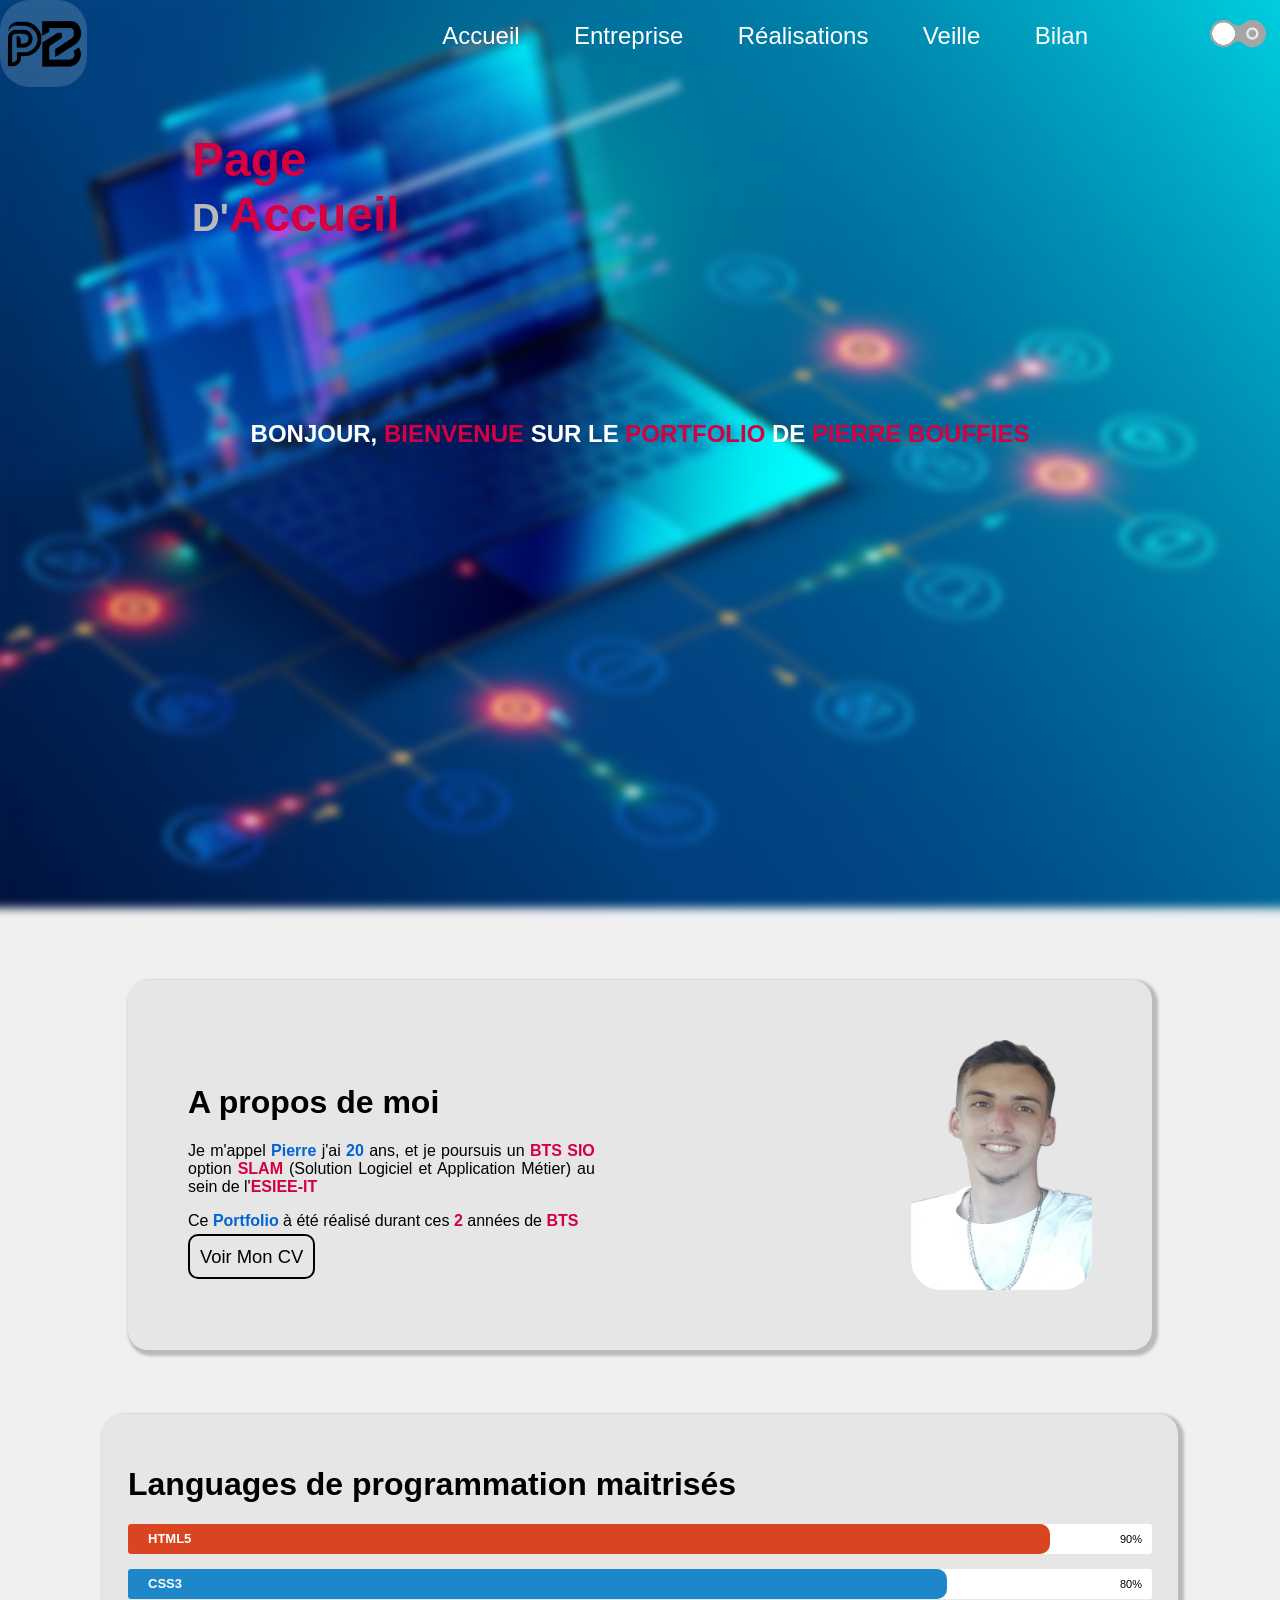
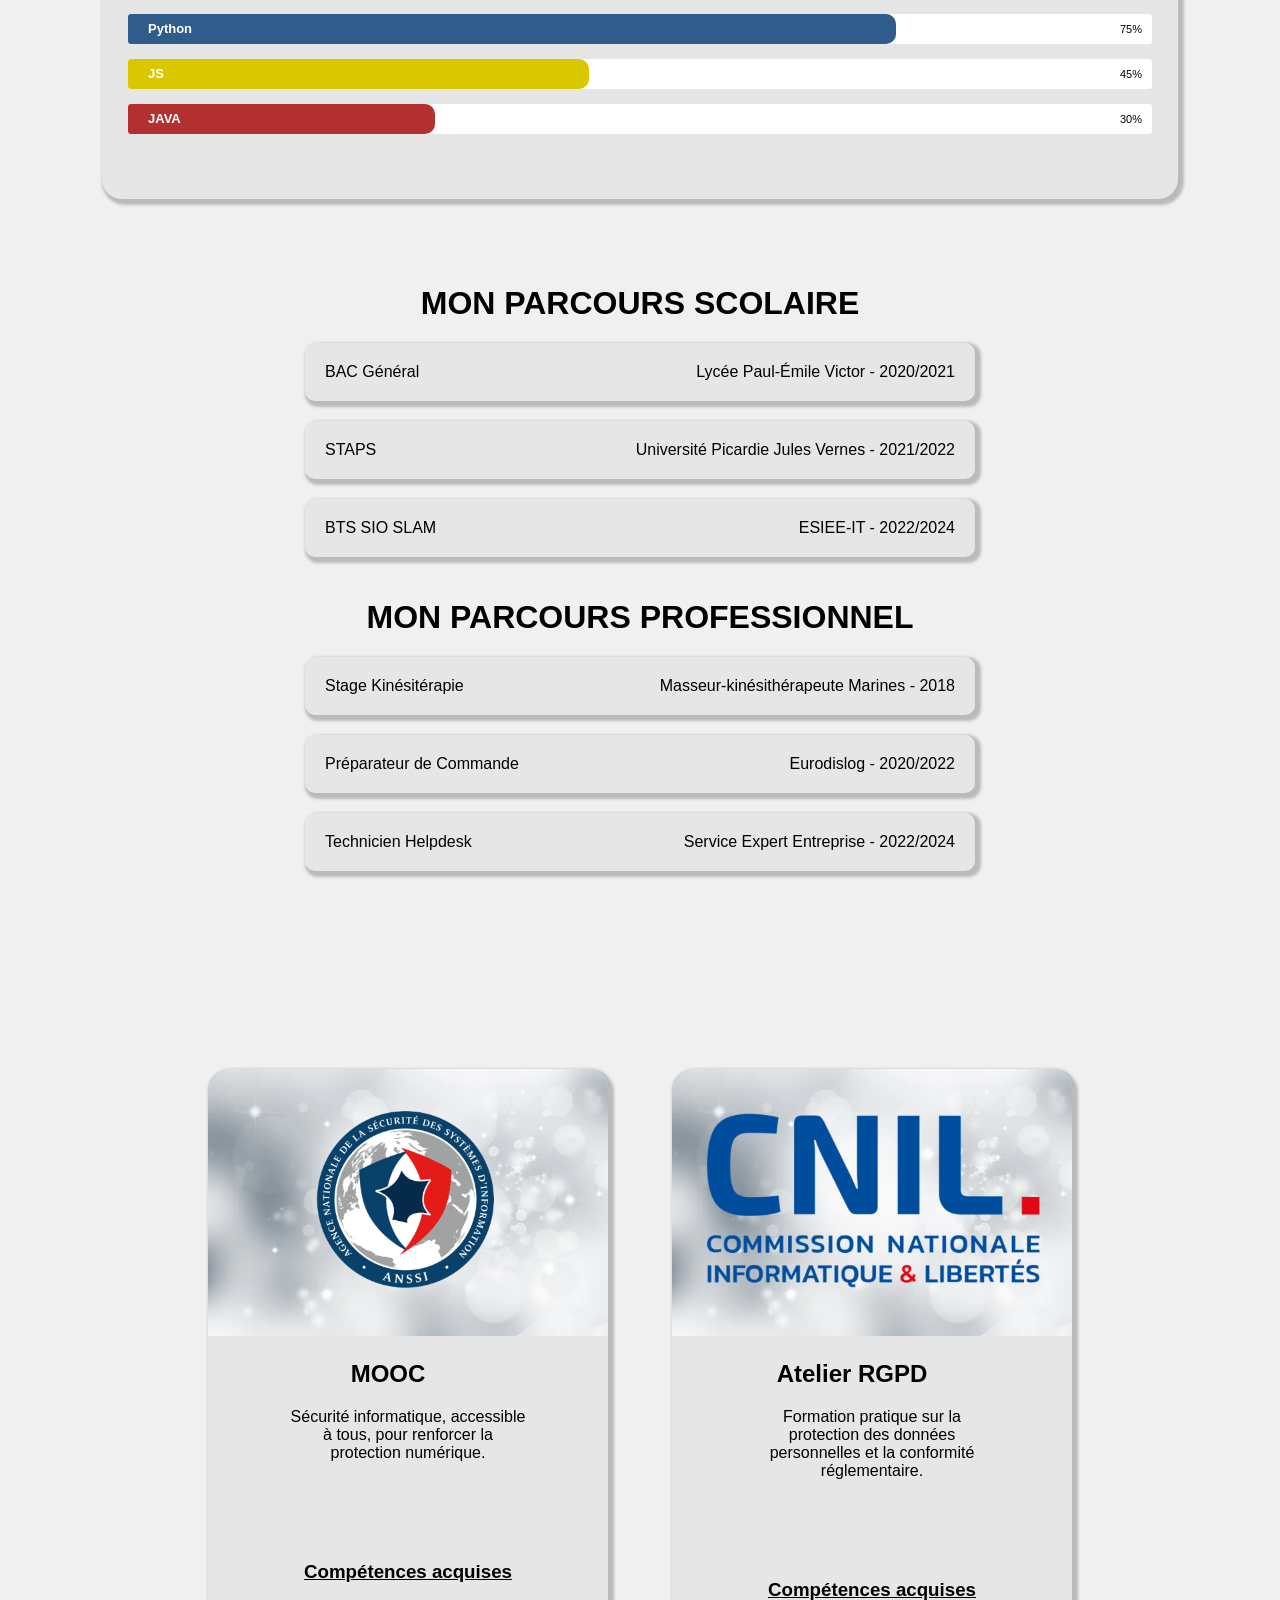
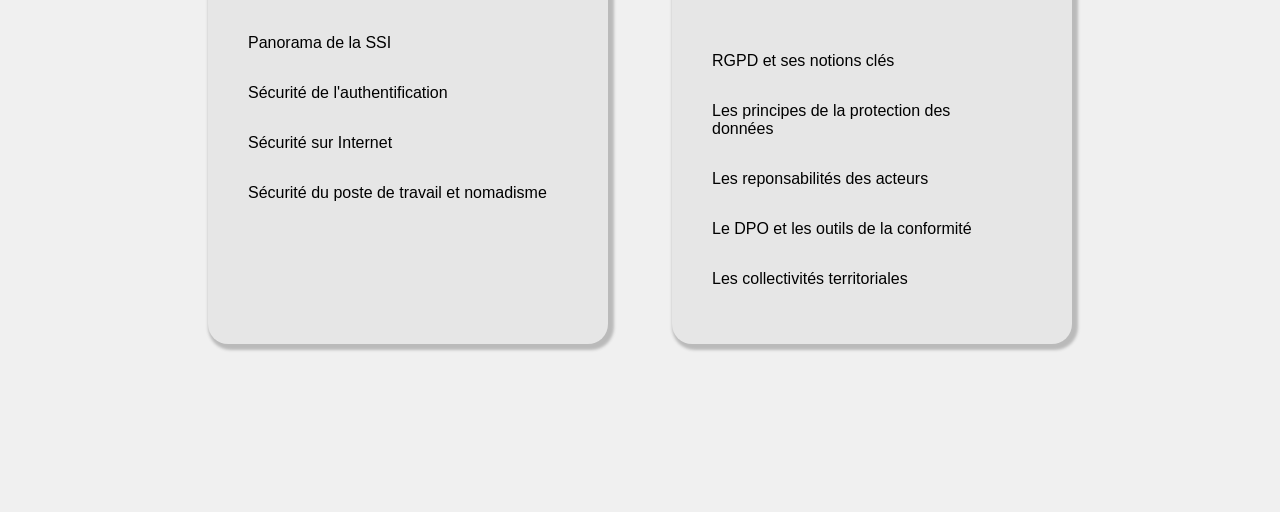
==== index.html @ 89075b23 "portfolio" ====
<!DOCTYPE html>
<html>

<head>
    <meta charset="UTF-8">
    <meta http-equiv="X-UA-Compatible" content="IE=edge">
    <meta name="viewport" content="width=device-width, initial-scale=1.0">
    <title>Accueil</title>
    <link rel="icon" type="image/png" href="IMG/logo/Logo_fondnoir.png">
    <script src="https://kit.fontawesome.com/acc6f5edeb.js" crossorigin="anonymous"></script>
    <link rel="stylesheet" href="CSS/index.css">
    <link rel="stylesheet" href="CSS/common.css">
</head>

<body class="background">

    <div class="projet_details_hide">
        <div class="fleche_retour_hide" onclick="retour()"><i class="fa-solid fa-arrow-left fa-2xl"></i></div>
        <h1 class="titre_projet_detail">Titre</h1>
        <p class="file"></p>
        <div class="detail_projet">
            <div class="informations">
                <h1 class="titre">Informations</h1>
                <ul class="liste"></ul>
            </div>
            <div class="competences">
                <h1 class="titre">Compétences acquises</h1>
                <ul class="liste"></ul>
            </div>
        </div>

        <div class="img_paragraphe_detail">
            <div class="titre-paragraphe">
                <h1 class="titre"></h1>
                <p class="paragraphe"></p>
            </div>
            <img class="image" src="">
        </div>
        <div class="img_paragraphe_detail">
            <img class="image2" src="">
            <div class="titre-paragraphe">
                <h1 class="titre2"></h1>
                <p class="paragraphe2"></p>
            </div>
        </div>
        <div class="img_paragraphe_detail">
            <div class="titre-paragraphe">
                <h1 class="titre3"></h1>
                <p class="paragraphe3"></p>
            </div>
            <img class="image3" src="">
        </div>
        <div class="img_paragraphe_detail">
            <img class="image4" src="">
            <div class="titre-paragraphe">
                <h1 class="titre4"></h1>
                <p class="paragraphe4"></p>
            </div>
        </div>
        <div class="img_paragraphe_detail">
            <div class="titre-paragraphe">
                <h1 class="titre5"></h1>
                <p class="paragraphe5"></p>
            </div>
            <img class="image5" src="">
        </div>
        <div class="img_paragraphe_detail">
            <img class="image6" src="">
            <div class="titre-paragraphe">
                <h1 class="titre6"></h1>
                <p class="paragraphe6"></p>
            </div>
        </div>
        <div class="img_paragraphe_detail">
            <div class="titre-paragraphe">
                <h1 class="titre7"></h1>
                <p class="paragraphe7"></p>
            </div>
            <img class="image7" src="">
        </div>
        <div class="img_paragraphe_detail">
            <img class="image8" src="">
            <div class="titre-paragraphe">
                <h1 class="titre8"></h1>
                <p class="paragraphe8"></p>
            </div>
        </div>
    </div>
    
<a class="toggle-container">
    <input class="toggle-input" type="checkbox" id="check" onclick="changeStatus()"></input>
    <svg class="toggle" viewBox="0 0 292 142" xmlns="http://www.w3.org/2000/svg">
        <path class="toggle-background"
            d="M71 142C31.7878 142 0 110.212 0 71C0 31.7878 31.7878 0 71 0C110.212 0 119 30 146 30C173 30 182 0 221 0C260 0 292 31.7878 292 71C292 110.212 260.212 142 221 142C181.788 142 173 112 146 112C119 112 110.212 142 71 142Z" />
        <rect class="toggle-icon on" x="64" y="39" width="12" height="64" rx="6" />
        <path class="toggle-icon off" fill-rule="evenodd"
            d="M221 91C232.046 91 241 82.0457 241 71C241 59.9543 232.046 51 221 51C209.954 51 201 59.9543 201 71C201 82.0457 209.954 91 221 91ZM221 103C238.673 103 253 88.6731 253 71C253 53.3269 238.673 39 221 39C203.327 39 189 53.3269 189 71C189 88.6731 203.327 103 221 103Z" />
        <g filter="url('#goo')">
            <rect class="toggle-circle-center" x="13" y="42" width="116" height="58" rx="29" fill="#fff" />
            <rect class="toggle-circle left" x="14" y="14" width="114" height="114" rx="58" fill="#fff" />
            <rect class="toggle-circle right" x="164" y="14" width="114" height="114" rx="58" fill="#fff" />
        </g>
        <filter id="goo">
            <feGaussianBlur in="SourceGraphic" result="blur" stdDeviation="10" />
            <feColorMatrix in="blur" mode="matrix" values="1 0 0 0 0  0 1 0 0 0  0 0 1 0 0  0 0 0 18 -7" result="goo" />
        </filter>
    </svg>
</a>
<a class="page">
    <h1 class="mot-page">Page <br><span class="mot_de">D'</span>Accueil</h1>
</a>


<div class="background-menu">
    <div class="titre">
        <div>
            <a href="index.html"><img id="picture" class="logo" src="IMG/logo/logo_sans-fond-noir.png">
        </div>
    </div>
    <div class="menu">
        <div class="menu-titre">
            <li class="lien"><a href="index.html"><i class="fa-solid fa-house" href="index.html"></i> Accueil</a>
            </li>
            <li class="lien-mobile"><a href="index.html"><i class="fa-solid fa-house" href="index.html"></i></a>
            </li>
        </div>
        <div class="menu-titre">
            <li class="lien"><a href="entreprise.html"><i class="fa-solid fa-building" href="entreprise.html"></i>
                    Entreprise</a></li>
            <li class="lien-mobile"><a href="entreprise.html"><i class="fa-solid fa-building" href="entreprise.html"></i></a>
            </li>

        </div>
        <div class="menu-titre">
            <li class="lien"><a href="realisation.html"><i class="fa-solid fa-pen-to-square"
                        href="realisation.html"></i> Réalisations</a></li>
            <li class="lien-mobile"><a href="realisation.html"><i class="fa-solid fa-pen-to-square"
                        href="realisation.html"></i></a></li>
        </div>
        <div class="menu-titre">
            <li class="lien"><a href="veille.html"><i class="fa-solid fa-lightbulb" href="veille.html"></i>
                    Veille</a></li>
            <li class="lien-mobile"><a href="veille.html"><i class="fa-solid fa-lightbulb" href="veille.html"></i></a>
            </li>
        </div>
        <div class="menu-titre">
            <li class="lien"><a href="bilan.html"><i class="fa-solid fa-chart-simple" href="bilan.html"></i>
                    Bilan</a></li>
            <li class="lien-mobile"><a href="bilan.html"><i class="fa-solid fa-chart-simple" href="bilan.html"></i></a>
            </li>
        </div>
    </div>
</div>

<div class="typing">
    <section>
        <h2 class="typing_effect"></h2>
    </section>
</div>

<img class="background-image" src="IMG/coding.jpg">

<div class="espace"></div>


    <div class="bloc">

        <div class="presentation_moi">
            <div class="text_presentation">
                <h1 class="titre">A propos de moi</h1>
                <p class="paragraphe">Je m'appel <span class="mot_speciaux">Pierre</span> j'ai <span
                        class="mot_speciaux">20</span> ans, et je poursuis un <span class="mot_important">BTS
                        SIO</span>
                    option <span class="mot_important">SLAM</span> (Solution Logiciel et Application Métier) au sein
                    de
                    l'<span class="mot_important">ESIEE-IT</span></p>
                <p class="paragraphe">Ce <span class="mot_speciaux">Portfolio</span> à été réalisé durant ces <span
                        class="mot_important">2</span> années de <span class="mot_important">BTS</span></p>
                <a class="cv" target="blink" href="IMG/index/CV_BOUFFIES_Pierre_BTS_SIO_SLAM.pdf"><i
                        class="fa-solid fa-eye"></i>Voir Mon CV</a>
            </div>
            <img class="photoID" src="IMG/index/photoID.png">
        </div>


        <!-- begin section -->
        <div class="container-skillbar">
            <h1 class="title-skillbar">Languages de programmation maitrisés</h1>

            <div class="skillbar clearfix ">
                <div class="skillbar-title-90" id="skillbar-title" style="background: #ff5125;"><span>HTML5 <i
                            class="fa-brands fa-html5 fa-xl" style="color: #000000;"></i></i></span></div>
                <div class="skillbar-bar" style="background: #ff5125;"></div>
                <div class="skill-bar-percent">90%</div>
            </div> <!-- End Skill Bar -->

            <div class="skillbar clearfix ">
                <div class="skillbar-title-80" id="skillbar-title" style="background: #229fec;"><span>CSS3 <i
                            class="fa-brands fa-css3-alt fa-xl" style="color: rgb(0, 0, 0);"></i></span></div>
                <div class="skillbar-bar" style="background: #229fec;"></div>
                <div class="skill-bar-percent">80%</div>
            </div> <!-- End Skill Bar -->

            <div class="skillbar clearfix ">
                <div class="skillbar-title-75" id="skillbar-title" style="background: #386ca3;"><span>Python <i
                            class="fa-brands fa-python fa-xl" style="color: #000000;"></i></span></div>
                <div class="skillbar-bar" style="background: #386ca3;"></div>
                <div class="skill-bar-percent">75%</div>
            </div> <!-- End Skill Bar -->

            <div class="skillbar clearfix ">
                <div class="skillbar-title-45" id="skillbar-title" style="background: #ffea00;"><span>JS <i
                            class="fa-brands fa-js fa-xl" style="color: #000000;"></i></li></span></div>
                <div class="skillbar-bar" style="background: #ffea00;"></div>
                <div class="skill-bar-percent">45%</div>
            </div> <!-- End Skill Bar -->

            <div class="skillbar clearfix ">
                <div class="skillbar-title-30" id="skillbar-title" style="background: #d23838;"><span>JAVA <i
                            class="fa-brands fa-java fa-xl" style="color: #000000;"></i></li></span></div>
                <div class="skillbar-bar" style="background: #d23838;"></div>
                <div class="skill-bar-percent">30%</div>
            </div> <!-- End Skill Bar -->
        </div>
        <!-- end section -->

    </div><!-- fin div bloc -->



    <div class="bloc-parcours">
        <div class="scolaire-pro">
            <h1 class="titre">MON PARCOURS SCOLAIRE</h1>
            <div class="parcours">
                <div class="parcour">
                    <div class="nature">
                        BAC Général
                    </div>
                    <div class="annee">Lycée Paul-Émile Victor - 2020/2021</div>
                </div>
                <div class="parcour">
                    <div class="nature">
                        STAPS
                    </div>
                    <div class="annee">Université Picardie Jules Vernes - 2021/2022</div>
                </div>
                <div class="parcour">
                    <div class="nature">
                        BTS SIO SLAM
                    </div>
                    <div class="annee">ESIEE-IT - 2022/2024</div>
                </div>
            </div>
        </div>
        <div class="scolaire-pro">
            <h1 class="titre">MON PARCOURS PROFESSIONNEL</h1>
            <div class="parcours">
                <div class="parcour">
                    <div class="nature">
                        Stage Kinésitérapie
                    </div>
                    <div class="annee">Masseur-kinésithérapeute Marines - 2018</div>
                </div>
                <div class="parcour">
                    <div class="nature">
                        Préparateur de Commande
                    </div>
                    <div class="annee">Eurodislog - 2020/2022</div>
                </div>
                <div class="parcour">
                    <div class="nature">
                        Technicien Helpdesk
                    </div>
                    <div class="annee">Service Expert Entreprise - 2022/2024</div>
                </div>
            </div>
        </div>
    </div>

    <div class="bloc-certification">
        <div class="certification">
            <img class="image" src="IMG/index/ANSSI_MOOC.png">
            <h2 class="titre">MOOC<a class="lien_certification" target="blink"
                    href="IMG/index/Attestations/MOOC/MOOC_ANSSI.pdf"><i
                        class="fa-solid fa-arrow-up-right-from-square"></i></a></h2>
            <p class="paragraphe">
                Sécurité informatique, accessible à tous, pour renforcer la protection numérique.
            </p>
            <h3>
                Compétences acquises
            </h3>
            <ul>
                <li><i class="fa-solid fa-square-check"></i> Panorama de la SSI</li>
                <li><i class="fa-solid fa-square-check"></i> Sécurité de l'authentification</li>
                <li><i class="fa-solid fa-square-check"></i> Sécurité sur Internet</li>
                <li><i class="fa-solid fa-square-check"></i> Sécurité du poste de travail et nomadisme</li>




            </ul>
        </div>
        <div class="certification">
            <img class="image" src="IMG/index/CNIL_MOOC.png">
            <h2 class="titre">Atelier RGPD<a class="lien_certification" target="blink"
                    href="IMG/index/Attestations/MOOC/MOOC_module_1-5.pdf"><i
                        class="fa-solid fa-arrow-up-right-from-square"></i></a></h2>
            <p class="paragraphe">
                Formation pratique sur la protection des données personnelles et la conformité réglementaire.
            </p>
            <h3>
                Compétences acquises
            </h3>
            <ul>
                <li><i class="fa-solid fa-square-check"></i> RGPD et ses notions clés</li>
                <li><i class="fa-solid fa-square-check"></i> Les principes de la protection des données</li>
                <li><i class="fa-solid fa-square-check"></i> Les reponsabilités des acteurs</li>
                <li><i class="fa-solid fa-square-check"></i> Le DPO et les outils de la conformité</li>
                <li><i class="fa-solid fa-square-check"></i> Les collectivités territoriales</li>
            </ul>
        </div>
    </div>








    <footer class="icon">
        <div class="social-links">
            <div class="gitlab">
                <i><a class="fa-brands fa-gitlab fa-xl" href="https://gitlab.com/Pierre-BOUFFIES"
                        target="_blank"></a></i>
            </div>

            <div class="linkedin">
                <i><a class="fa-brands fa-linkedin fa-xl" href="https://www.linkedin.com/in/pierre-bouffies-83b024235/"
                        target="_blank"></a></i>
            </div>

            <div class="github">
                <i><a class="fa-brands fa-github fa-xl" href="https://github.com/Pierre095" target="_blank"></a></i>
            </div>
        </div>
    </footer>
    <!-- <h4>Copyright ® 2023 Bouffies - <a href="mentionslegales.html">Tous droits réservés.</a></h4> -->

</body>

<script src="./JS/common.js"></script>
<script src="./JS/index.js"></script>

</html>
---- CSS/index.css ----
html {
    Font-family: Century Gothic, CenturyGothic, AppleGothic, sans-serif;
}


.bloc {
    position: relative;
    display: flex;
    align-items: center;
    justify-content: center;
    flex-direction: column;
    bottom: -100%;
}

.presentation_moi {
    background-color: rgb(230, 230, 230);
    text-align: justify;
    z-index: 1;
    margin-right: 10%;
    margin-left: 10%;
    box-shadow: 3px 3px 3px 3px rgb(186, 186, 186);
    border-radius: 20px;
    padding: 60px;
    display: flex;
    justify-content: center;
    align-items: center;
    gap: 5%;
}

.presentation_moi .text_presentation .paragraphe {
    width: 60%;
    text-align: justify;
}

.presentation_moi .text_presentation .cv {
    cursor: pointer;
    color: rgb(0, 0, 0);
    position: relative;
    text-decoration: none;
    font-size: 115%;
    transition: all 0.5s ease;
    padding: 10px;
    border: solid 2px;
    border-radius: 10px;

}

.presentation_moi .text_presentation .cv:before {
    content: '';
    background-color: rgb(0, 0, 0);
    top: 50%;
    left: 50%;
    width: 0%;
    z-index: -1;
    opacity: 0;
    transition: all 0.3s;
    transform: translate(-50%, -50%);
    border-radius: 10px;
}

.presentation_moi .text_presentation .cv:hover:before {
    position: absolute;
    width: 100%;
    height: 100%;
    opacity: 1;
}

.presentation_moi .text_presentation .cv:hover {
    color: rgb(255, 255, 255);
    border: none;
}

.presentation_moi .text_presentation .cv:active {
    color: rgb(114, 114, 114);
    border: none;
}

.photoID {
    border-radius: 30px;
    width: 20%;
}






.container-skillbar {
    background-color: rgb(230, 230, 230);
    box-shadow: 3px 3px 3px 3px rgb(186, 186, 186);
    border-radius: 20px;
    padding: 50px;
    margin: 5%;
    width: 80%;
    padding-top: 30px;
    padding-right: 2%;
    padding-left: 2%;
    height: auto;
    overflow: none;
}

.skillbar {
    position: relative;
    display: block;
    margin-bottom: 15px;
    width: 100%;
    background: #ffffff;
    height: 30px;
    border-radius: 10px;
    -moz-border-radius: 3px;
    -webkit-border-radius: 3px;
}

.skillbar-bar {
    height: 30px;
    width: 0;
    /* Ajustez cette valeur en fonction du pourcentage */
    border-radius: 10px;
    -moz-border-radius: 3px;
    -webkit-border-radius: 3px;
    transition: width 1s ease-in-out;
    /* Ajoutez une transition pour une animation fluide */
}

.skillbar-title-90 {
    width: 90%;
    height: 100%;
    position: absolute;
    top: 0;
    left: 0;
    font-weight: bold;
    font-size: 13px;
    color: #fff;
    border-radius: 10px;
    overflow: hidden;
    -webkit-border-top-left-radius: 3px;
    -webkit-border-bottom-left-radius: 4px;
    -moz-border-radius-topleft: 3px;
    -moz-border-radius-bottomleft: 3px;
    border-top-left-radius: 3px;
    border-bottom-left-radius: 3px;
}

.skillbar-title-80 {
    width: 80%;
    height: 100%;
    position: absolute;
    top: 0;
    left: 0;
    font-weight: bold;
    font-size: 13px;
    color: #fff;
    border-radius: 10px;
    overflow: hidden;
    -webkit-border-top-left-radius: 3px;
    -webkit-border-bottom-left-radius: 4px;
    -moz-border-radius-topleft: 3px;
    -moz-border-radius-bottomleft: 3px;
    border-top-left-radius: 3px;
    border-bottom-left-radius: 3px;
}

.skillbar-title-75 {
    width: 75%;
    position: absolute;
    top: 0;
    left: 0;
    font-weight: bold;
    font-size: 13px;
    color: #fff;
    border-radius: 10px;
    overflow: hidden;
    -webkit-border-top-left-radius: 3px;
    -webkit-border-bottom-left-radius: 4px;
    -moz-border-radius-topleft: 3px;
    -moz-border-radius-bottomleft: 3px;
    border-top-left-radius: 3px;
    border-bottom-left-radius: 3px;
}

.skillbar-title-45 {
    width: 45%;
    position: absolute;
    top: 0;
    left: 0;
    font-weight: bold;
    font-size: 13px;
    color: #fff;
    border-radius: 10px;
    overflow: hidden;
    -webkit-border-top-left-radius: 3px;
    -webkit-border-bottom-left-radius: 4px;
    -moz-border-radius-topleft: 3px;
    -moz-border-radius-bottomleft: 3px;
    border-top-left-radius: 3px;
    border-bottom-left-radius: 3px;
}

.skillbar-title-30 {
    width: 30%;
    position: absolute;
    top: 0;
    left: 0;
    font-weight: bold;
    font-size: 13px;
    color: #fff;
    border-radius: 10px;
    overflow: hidden;
    -webkit-border-top-left-radius: 3px;
    -webkit-border-bottom-left-radius: 4px;
    -moz-border-radius-topleft: 3px;
    -moz-border-radius-bottomleft: 3px;
    border-top-left-radius: 3px;
    border-bottom-left-radius: 3px;
}


#skillbar-title span {
    display: block;
    background: rgba(0, 0, 0, 0.15);
    padding: 0 20px;
    height: 30px;
    line-height: 30px;
    -webkit-border-top-left-radius: 3px;
    -webkit-border-bottom-left-radius: 3px;
    -moz-border-radius-topleft: 3px;
    -moz-border-radius-bottomleft: 3px;
    border-top-left-radius: 3px;
    border-bottom-left-radius: 3px;
}

.skillbar-bar {
    height: 30px;
    width: 0;
    border-radius: 10px;
    -moz-border-radius: 3px;
    -webkit-border-radius: 3px;
    transition: width 1s ease-in-out;
    /* Ajoutez une transition pour une animation fluide */
}

.skill-bar-percent {
    position: absolute;
    right: 10px;
    top: 0;
    font-size: 11px;
    height: 30px;
    line-height: 30px;
}


.bloc-parcours {
    display: flex;
    flex-wrap : wrap;
    justify-content: space-around;
}

.scolaire-pro {
    display: flex;
    flex-direction: column;
    align-items: center;
}

.parcours {
    display: flex;
    flex-direction: column;
    align-items: center;
    gap: 5%;
    width : 700px;
}

/* @media screen and (max-width: 1640px) {
    .parcours {
        width : 450px;
    }
} */

.parcour {
    cursor: pointer;
    display: flex;
    justify-content: space-between;
    background-color: rgb(230, 230, 230);
    box-shadow: 3px 3px 3px 3px rgb(186, 186, 186);
    padding: 20px;
    border-radius: 10px;
    width: 90%;
    margin-bottom: 20px;
    transition: all 0.25s ease;
}

.parcour:hover {
    width: 95%;
}


.fleche_retour_show {
    background: rgb(230, 230, 230);
    position: fixed;
    box-shadow: 3px 3px 3px 3px rgb(206, 206, 206);
    border-radius: 10px;
    width: 25px;
    cursor: pointer;
    padding: 20px;
    z-index: 10;
}



.projet_details_show {
    position: fixed;
    background: rgb(230, 230, 230);
    bottom: 0%;
    margin: 10%;
    margin-left: 10%;
    margin-bottom: 2%;
    border-radius: 10px;
    box-shadow: 3px 3px 3px 3px rgb(206, 206, 206);
    display: wrap;
    flex-wrap: wrap;
    padding: 30px;
    height: 75%;
    overflow: auto;
    z-index: 10;
    border: solid 50px rgb(230, 230, 230)
}


.projet_details_hide {
    display: none;
}

.fleche_retour_hide {
    display: none;
}




.bloc-certification {
    margin-top: 10%;
    display: flex;
    gap: 5%;
    flex-wrap: wrap;
    justify-content: center;
}


.certification {
    margin-top: 50px;
    background-color: rgb(230, 230, 230);
    z-index: 1;
    box-shadow: 3px 3px 3px 3px rgb(186, 186, 186);
    border-radius: 20px;
    width: 400px;
    gap: 5%;
    overflow: hidden;
}

.bloc-certification .certification .image {
    width: 100%;
}

.bloc-certification .certification .titre {
    position: relative;
    display: flex;
    justify-content: center;
    align-items: center;
    gap: 5%;
}

.bloc-certification .certification .titre .lien_certification {
    cursor: pointer;
    color: rgb(0, 0, 0);
    position: relative;
    text-decoration: none;
    font-size: 90%;
    transition: all 0.5s ease;
    padding: 10px;
    border: none;
    border-radius: 10px;

}

.bloc-certification .certification .titre .lien_certification:before {
    content: '';
    background-color: rgb(0, 0, 0);
    top: 50%;
    left: 50%;
    width: 0%;
    z-index: -1;
    opacity: 0;
    transition: all 0.2s;
    transform: translate(-50%, -50%);
    border-radius: 10px;
}

.bloc-certification .certification .titre .lien_certification:hover:before {
    position: absolute;
    width: 100%;
    height: 100%;
    opacity: 1;
}

.bloc-certification .certification .titre .lien_certification:hover {
    color: rgb(255, 255, 255);
    border: none;
}

.bloc-certification .certification .titre .lien_certification:active {
    color: rgb(114, 114, 114);
    border: none;
}

.bloc-certification .certification .paragraphe {
    padding: 0% 20% 20% 20%;
    text-align: center;
}

.bloc-certification .certification h3 {
    display: flex;
    justify-content: center;
    text-decoration: underline;
}

.bloc-certification .certification ul {
    padding: 0% 10% 10% 10%;
}


.bloc-certification .certification li {
    text-align: left;
    list-style: none;
    padding: 10% 5% 0% 0%;
}
---- CSS/common.css ----
html {
    Font-family: Century Gothic, CenturyGothic, AppleGothic, sans-serif;
    overflow-x: hidden;
}


.background {
    background-color: rgb(240, 240, 240);
    margin: 0;
    width: 100%;
    background-repeat: no-repeat;
    background-position: center;
    background-attachment: fixed;

}

.espace {
    background-color: #0a0a0a3a;
    margin-top: 25%;
}

@media screen and (max-width: 1700px) {
    .espace {
        background-color: #0a0a0a3a;
        margin-top: 30%;
    }
}

@media screen and (max-width: 1545px) {
    .espace {
        background-color: #0a0a0a3a;
        margin-top: 33%;
    }
} 

@media screen and (max-width: 1430px) {
    .espace {
        background-color: #0a0a0a3a;
        margin-top: 38%;
    }
} 

@media screen and (max-width: 1330px) {
    .espace {
        background-color: #0a0a0a3a;
        margin-top: 40%;
    }
} 

@media screen and (max-width: 1230px) {
    .espace {
        background-color: #0a0a0a3a;
        margin-top: 43%;
    }
}

@media screen and (max-width: 1150px) {
    .espace {
        background-color: #0a0a0a3a;
        margin-top: 45%;
    }
}

@media screen and (max-width: 1080px) {
    .espace {
        background-color: #0a0a0a3a;
        margin-top: 48%;
    }
}

@media screen and (max-width: 1010px) {
    .espace {
        background-color: #0a0a0a3a;
        margin-top: 50%;
    }
}

@media screen and (max-width: 960px) {
    .espace {
        background-color: #0a0a0a3a;
        margin-top: 53%;
    }
}

@media screen and (max-width: 920px) {
    .espace {
        background-color: #0a0a0a3a;
        margin-top: 55%;
    }
}

@media screen and (max-width: 870px) {
    .espace {
        background-color: #0a0a0a3a;
        margin-top: 58%;
    }
}



.logo {
    background-color: rgba(240, 240, 240, 0.164);
    border-radius: 30px;
    ;
    position: fixed;
    width: 6%;
    top: 0px;
    padding: 5px;
}





.background-menu {
    position: fixed;
    top: 0;
    left: 0;
    width: 100%;

    height: 120px;
    z-index: 1;
    transition: all 0.5 ease-in-out;
}

.background-menu.scroll {
    background-color: rgb(240, 240, 240);
    box-shadow: 0px 3px 3px rgb(186, 186, 186);
    z-index: 5;
}


.menu {
    position: fixed;
    width: 85%;
    height: 50px;
    background-color: transparent;
    display: flex;
    justify-content: end;
    align-items: flex-end;
    gap: 5%;
    list-style: none;
    transition: all 0.25s ease-in-out;
}

.menu.scroll {
    height: 70px;
    gap: 10%;
}

.background-image {
    position: absolute;
    filter: blur(5px);
    top: -10px;
    left: -10px;
    /* margin-bottom: 10%; */
    width: 102%;
    height: 102%;
    z-index: -1;
    object-fit: cover;

}



@media screen and (min-width: 765px) {
    .menu .menu-titre .lien-mobile {
        display: none;
    }
}

.menu .menu-titre .lien a {
    display: block;
    color: rgb(255, 255, 255);
    position: relative;
    text-decoration: none;
    font-size: x-large;
    transition: all 0.25s ease;
}

.menu.scroll .menu-titre .lien a {
    color: rgb(0, 0, 0);
}

.menu .menu-titre .lien a:hover:before {
    position: absolute;
    width: 150%;
    height: 150%;
    opacity: 1;
}

.menu .menu-titre .lien a:hover {
    color: rgb(214, 0, 64);
    padding: 3px 0px 3px 0px;
}

.menu .menu-titre .lien a:active {
    color: rgb(114, 114, 114);
}






.prenom_nom {
    position: absolute;
    color: rgb(30, 30, 30);
    margin-top: 2%;
    margin-left: 10%;
}


.page {
    position: absolute;
    top: 100px;
    left: 15%;
    z-index: 1;
}

.mot-page span {
    font-size: 80%;
    color: rgb(185, 185, 185);
}

.mot-page {
    font-size: 300%;
    color: rgb(214, 0, 64);
}

.mot_important {
    font-weight: bold;
    color: rgb(214, 0, 64);
}

.mot_speciaux {
    font-weight: bold;
    color: rgb(0, 100, 214);
}

.mot_page_typing {
    color: rgb(214, 0, 64);
}

.text_gras {
    font-weight: bold;
}



.typing {
    position: relative;
    display: flex;
    justify-content: center;
    align-items: center;
    margin-top: 400px;
    color: white;
    z-index: 1;
}


.typing_effect {
    animation-name: writting;
    animation-delay: 0.5s, 0s;
    animation-duration: 2.5s, 0.5s;
    animation-fill-mode: forwards;
    animation-iteration-count: 1, infinite;
    animation-timing-function: steps(100);
    overflow: hidden;
    white-space: nowrap;
    color: white;
}



@keyframes writting {
    0% {
        width: 0%
    }

    100% {
        width: 100%
    }
}


.icon {
    margin-top: 10%;
}

.social-links {
    display: flex;
    justify-content: center;
    bottom: 10px;
}

.icon .social-links a {
    height: 40px;
    width: 40px;
    background-color: rgb(230, 230, 230);
    margin: 0 20px 10px 0;
    text-align: center;
    line-height: 40px;
    border-radius: 50%;
    transition: all 0.5s ease;
}

.icon .social-links .gitlab a {
    color: #ff5100;
}

.icon .social-links .linkedin a {
    color: #0051ff;
}

.icon .social-links .github a {
    color: #ff9100;
}

.icon .social-links a:hover {
    color: white;
    background-color: rgb(40, 40, 40);
    padding: 5% 5%;
}

a {
    text-decoration: none;
}


@function em($pixels) {
    @if not (unit($pixels)=='px') {
        @error 'Value #{$pixels} must have `px` unit.';
    }

    @return $pixels / 16px * 1em;
}

.toggle-container {
    width: 70px;
    right: 0;
    top: 20px;
    --inactive-color: #a5a5a5;
    position: fixed;
    z-index: 10;
    aspect-ratio: 292 / 142;
    height: em(30px);
    background-color: transparent;
    transition: all 0.1s ease-in-out;

    &:nth-child(1) {
        --active-color: #0a0a0a;
    }

}

.toggle-container:hover {
    width: 75px;
}

.toggle-input {
    appearance: none;
    margin: 0;
    position: absolute;
    z-index: 1;
    top: 0;
    left: 0;
    width: 100%;
    height: 100%;
    cursor: pointer;
}

.toggle {
    width: 80%;
    height: 80%;
    overflow: visible;
}

.toggle-background {
    fill: var(--inactive-color);
    transition: fill .4s;

    .toggle-input:checked+.toggle & {
        fill: var(--active-color);
    }
}

.toggle-circle-center {
    transform-origin: center;
    transition: transform .6s;

    .toggle-input:checked+.toggle & {
        transform: translateX(150px);
    }
}

.toggle-circle {
    transform-origin: center;
    backface-visibility: hidden;
    transition: transform .45s;

    &.left {
        transform: scale(1);

        .toggle-input:checked+.toggle & {
            transform: scale(0);
        }
    }

    &.right {
        transform: scale(0);

        .toggle-input:checked+.toggle & {
            transform: scale(1);
        }
    }
}

.toggle-icon {
    transition: fill .4s;

    &.on {
        fill: var(--inactive-color);

        .toggle-input:checked+.toggle & {
            fill: #fff;
        }
    }

    &.off {
        fill: #eaeaec;

        .toggle-input:checked+.toggle & {
            fill: var(--active-color);
        }
    }
}


@media screen and (max-width: 765px) {

    html {
        Font-family: Century Gothic, CenturyGothic, AppleGothic, sans-serif;
        overflow-x: hidden;
    }

    .background {
        background-color: rgb(240, 240, 240);
        margin: 0;
        width: 100%;
        background-repeat: no-repeat;
        background-position: center;
        background-attachment: fixed;

    }

    .logo {
        display: none;
    }

    .lien {
        display: none;
    }

    .background-menu {
        position: fixed;
        top: 0;
        left: 0;
        width: 100%;
        height: 90px;
        z-index: 1;
        transition: all 0.5 ease-in-out;
    }
    
    .background-menu.scroll {
        background-color: rgb(240, 240, 240);
        box-shadow: 0px 3px 3px rgb(186, 186, 186);
        z-index: 5;
    }

    .menu {
        position: fixed;
        width: 85%;
        height: 70px;
        background-color: transparent;
        display: flex;
        justify-content: center;
        align-items: center;
        gap: 10%;
        list-style: none;
        transition: all 0.25s ease-in-out;
    }

    .menu.scroll {
        height: 70px;
        gap: 10%;
    }

    .menu .menu-titre .lien-mobile a {
        display: block;
        color: rgb(255, 255, 255);
        position: relative;
        text-decoration: none;
        font-size: x-large;
        transition: all 0.25s ease;
    }

    .menu.scroll .menu-titre .lien-mobile a {
        color: rgb(0, 0, 0);
    }

    .menu .menu-titre .lien-mobile a:hover:before {
        position: absolute;
        width: 150%;
        height: 150%;
        opacity: 1;
    }

    .menu .menu-titre .lien-mobile a:hover {
        color: rgb(214, 0, 64);
        padding: 3px 0px 3px 0px;
    }

    .menu .menu-titre .lien-mobile a:active {
        color: rgb(114, 114, 114);
    }


    .background-image {
        position: absolute;
        filter: blur(5px);
        top: -10px;
        left: -10px;
        width: 105%;
        height: 105%;
        z-index: -1;
        object-fit: cover;
        overflow-x: hidden;
        scrollbar-width: 100%;

    }

}
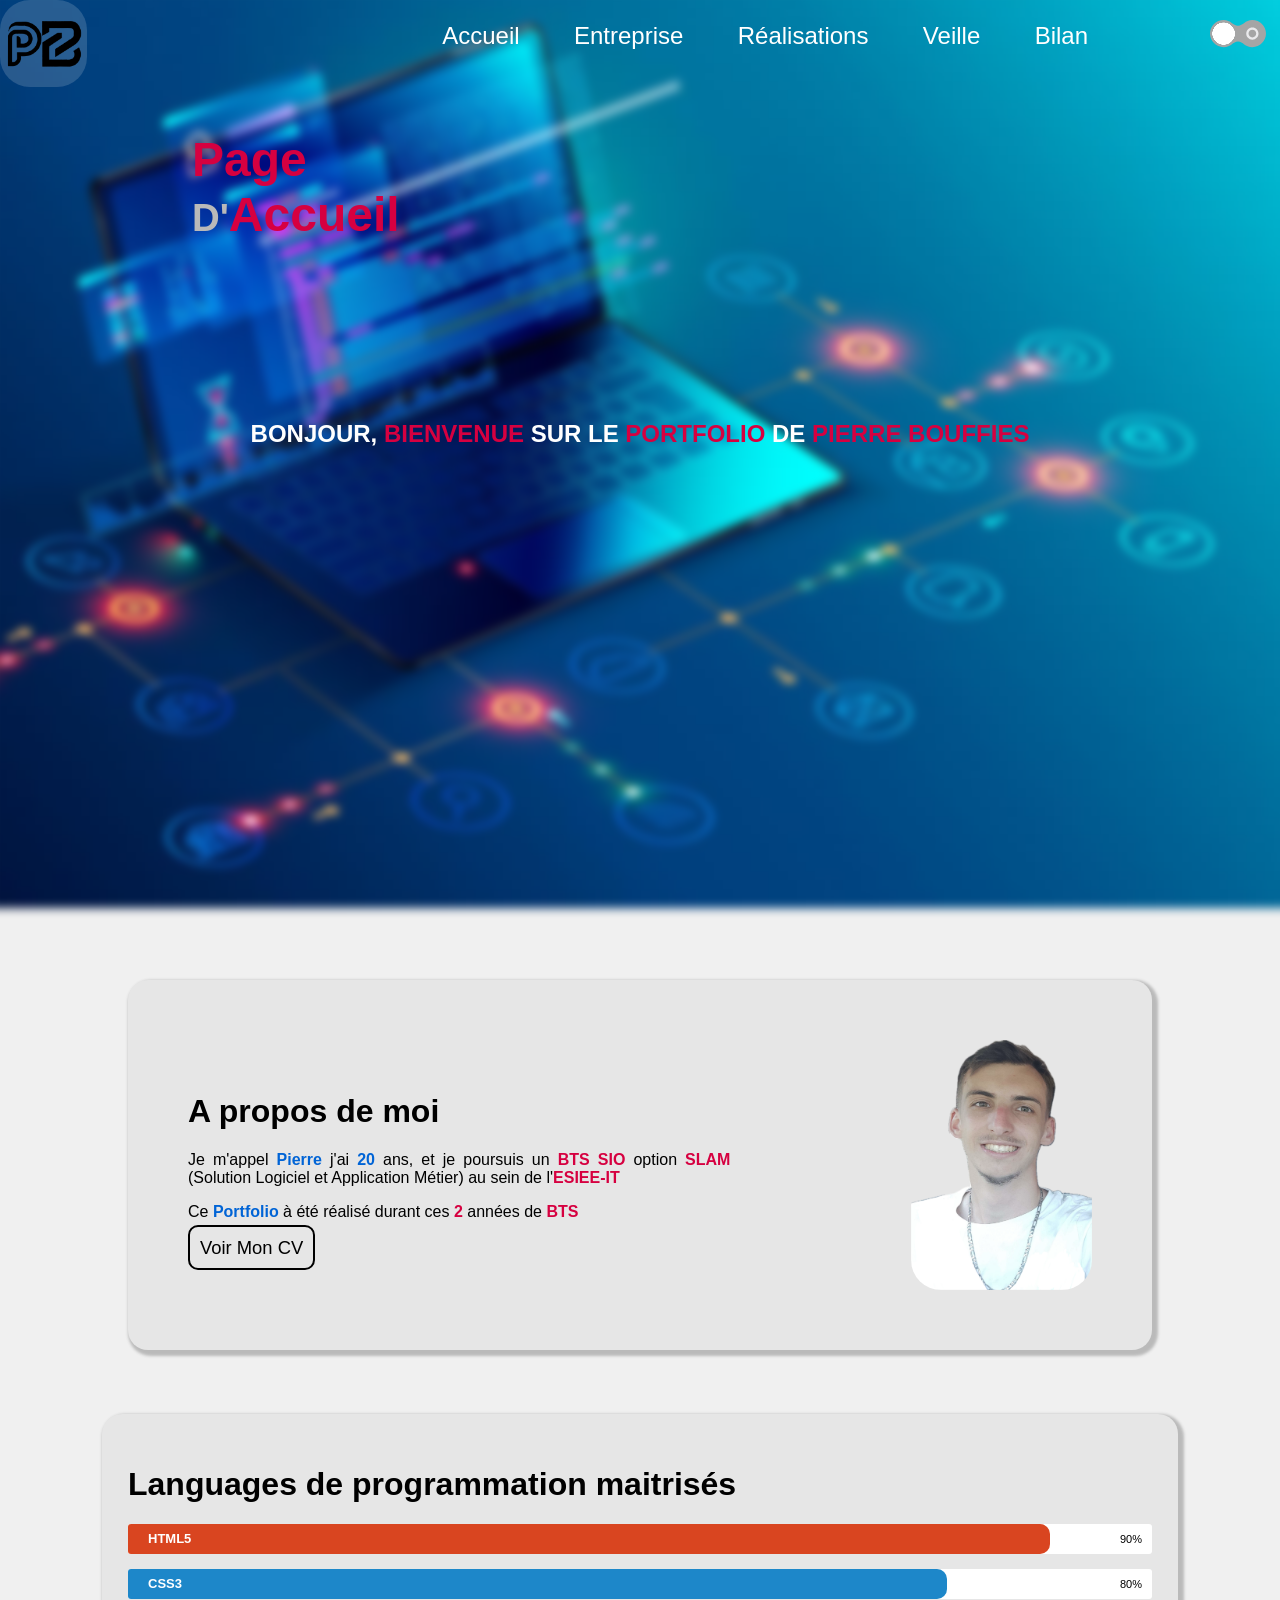
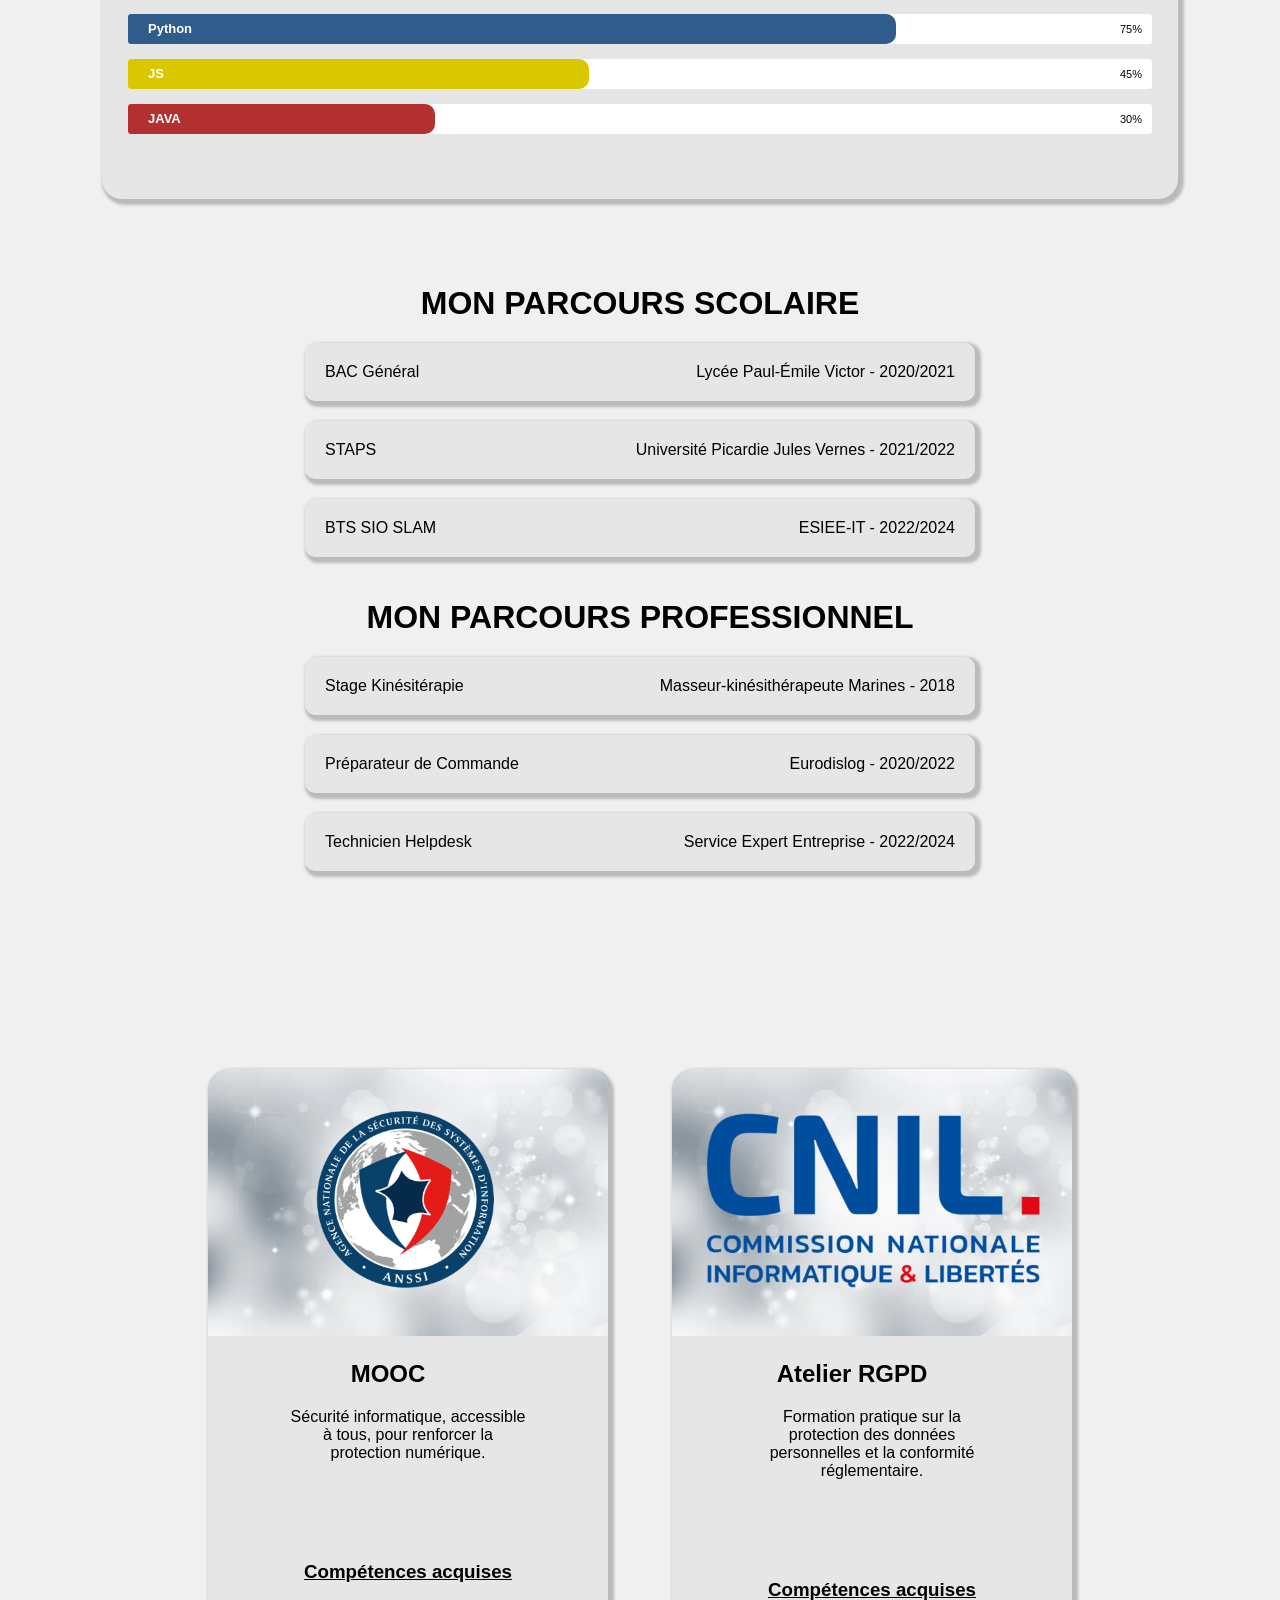
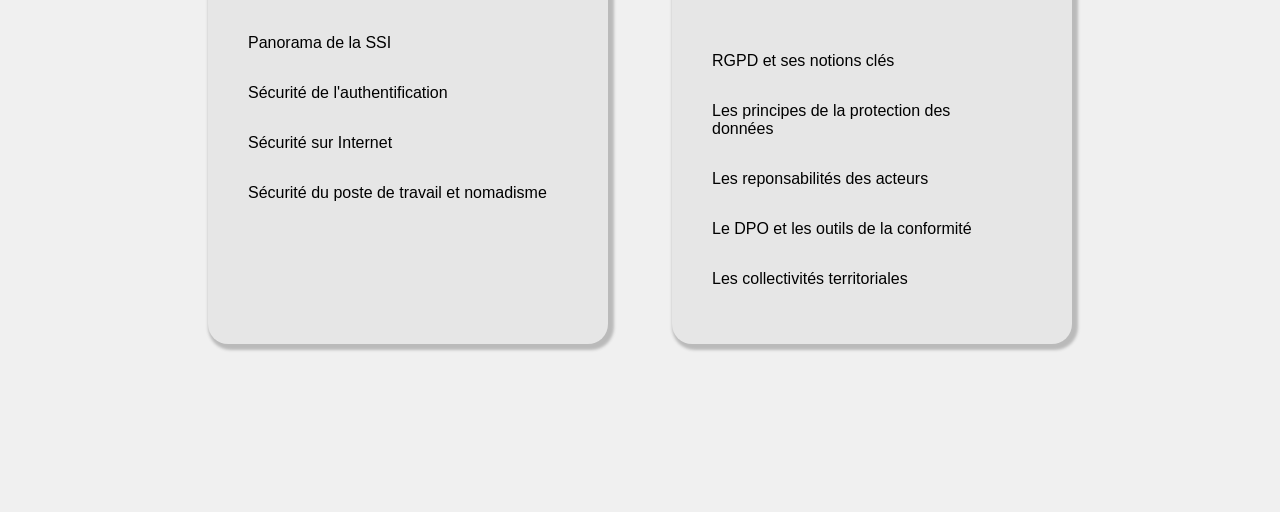
==== commit 8ff8b260: "ajout réalisation pro" ====
--- a/index.html
+++ b/index.html
@@ -176,7 +176,7 @@
                     l'<span class="mot_important">ESIEE-IT</span></p>
                 <p class="paragraphe">Ce <span class="mot_speciaux">Portfolio</span> à été réalisé durant ces <span
                         class="mot_important">2</span> années de <span class="mot_important">BTS</span></p>
-                <a class="cv" target="blink" href="IMG/index/CV_BOUFFIES_Pierre_BTS_SIO_SLAM.pdf"><i
+                <a class="cv" target="blink" href="IMG/realisation/nozama/cahier_des_charges.md"><i
                         class="fa-solid fa-eye"></i>Voir Mon CV</a>
             </div>
             <img class="photoID" src="IMG/index/photoID.png">
--- a/CSS/index.css
+++ b/CSS/index.css
@@ -9,7 +9,6 @@
     align-items: center;
     justify-content: center;
     flex-direction: column;
-    bottom: -100%;
 }
 
 .presentation_moi {
@@ -28,7 +27,7 @@
 }
 
 .presentation_moi .text_presentation .paragraphe {
-    width: 60%;
+    width: 80%;
     text-align: justify;
 }
 
@@ -261,6 +260,10 @@
     align-items: center;
 }
 
+.scolaire-pro .titre{
+    text-align: center;
+}
+
 .parcours {
     display: flex;
     flex-direction: column;
@@ -268,12 +271,6 @@
     gap: 5%;
     width : 700px;
 }
-
-/* @media screen and (max-width: 1640px) {
-    .parcours {
-        width : 450px;
-    }
-} */
 
 .parcour {
     cursor: pointer;
@@ -431,4 +428,61 @@
     text-align: left;
     list-style: none;
     padding: 10% 5% 0% 0%;
+}
+
+
+@media screen and (max-width: 765px) {
+
+
+    .photoID {
+        border-radius: 30px;
+        width: 100%;
+    }
+
+
+    .presentation_moi {
+        display: flex;
+        flex-wrap: wrap;
+        align-items: center;
+        flex-direction: column-reverse;
+        gap: 5%;
+    }
+
+    .presentation_moi .text_presentation{
+        display : flex;
+        justify-content: center;
+        align-items: center;
+        flex-direction: column;
+    }
+
+    .presentation_moi .text_presentation .titre{
+        text-align: center;
+    }
+
+    .presentation_moi .text_presentation .paragraphe{
+        width : 100%;
+    }
+    
+    .presentation_moi .text_presentation .cv {
+        cursor: pointer;
+        color: rgb(0, 0, 0);
+        position: relative;
+        text-decoration: none;
+        font-size: 115%;
+        transition: all 0.5s ease;
+        padding: 10px;
+        border: solid 2px;
+        border-radius: 10px;
+    
+    }
+
+
+
+    .parcours {
+        width : 300px;
+    }
+
+    .certification {
+        width: 300px;
+    }
 }
--- a/CSS/common.css
+++ b/CSS/common.css
@@ -1,5 +1,6 @@
 html {
     Font-family: Century Gothic, CenturyGothic, AppleGothic, sans-serif;
+    width : 100%;
     overflow-x: hidden;
 }
 
@@ -441,7 +442,6 @@
 
     html {
         Font-family: Century Gothic, CenturyGothic, AppleGothic, sans-serif;
-        overflow-x: hidden;
     }
 
     .background {
@@ -451,6 +451,7 @@
         background-repeat: no-repeat;
         background-position: center;
         background-attachment: fixed;
+        overflow-x :hidden;
 
     }
 
@@ -540,4 +541,152 @@
 
     }
 
+
+    .projet_details_show {
+        position: fixed;
+        background: rgb(230, 230, 230);
+        border-radius: 10px;
+        box-shadow: 3px 3px 3px 3px rgb(206, 206, 206);
+        display: wrap;
+        flex-wrap: wrap;
+        padding: 0px;
+        height: 75%;
+        overflow:auto;
+        z-index: 10;
+        border : solid 50px rgb(230, 230, 230)
+    }
+
+    .detail_projet{
+        display : flex;
+        justify-content: space-around;
+    }
+    
+    .liste{
+        list-style: none;
+    }
+    
+    
+    
+    .titre_projet_detail{
+        display: flex;
+        justify-content: center;
+    }
+    .img_paragraphe_detail{
+        display: flex;
+        justify-content: center;
+        flex-wrap: wrap;
+        align-items: center;
+        gap : 2%;
+    }
+    
+    
+    
+    
+    .img_paragraphe_detail .paragraphe{
+        text-align: justify;
+    }
+    .img_paragraphe_detail .image{
+        position: relative;
+        margin: 5%;
+        border-radius: 20px;
+        width:35%;
+    }
+    
+    
+    
+    
+    
+    .img_paragraphe_detail .paragraphe2{
+        text-align: justify;
+    }
+    .img_paragraphe_detail .image2{
+        position: relative;
+        margin: 5%;
+        border-radius: 20px;
+        width:60%;
+    }
+    
+    
+    
+    
+    
+    .img_paragraphe_detail .paragraphe3{
+        text-align: justify;
+    }
+    .img_paragraphe_detail .image3{
+        position: relative;
+        margin: 5%;
+        border-radius: 20px;
+        width:60%;
+    }
+    
+    
+    
+    
+    
+    .img_paragraphe_detail .paragraphe4{
+        text-align: justify;
+    }
+    .img_paragraphe_detail .image4{
+        position: relative;
+        margin: 5%;
+        border-radius: 20px;
+        width:60%;  
+    }
+    
+    
+    
+    
+    
+    .img_paragraphe_detail .paragraphe5{
+        text-align: justify;
+    }
+    .img_paragraphe_detail .image5{
+        position: relative;
+        margin: 5%;
+        border-radius: 20px;
+        width:60%;  
+    }
+    
+    
+    
+    
+    
+    .img_paragraphe_detail .paragraphe6{
+        text-align: justify;
+    }
+    .img_paragraphe_detail .image6{
+        position: relative;
+        margin: 5%;
+        border-radius: 20px;
+        width:60%;  
+    }
+    
+    
+    
+    
+    
+    .img_paragraphe_detail .paragraphe7{
+        text-align: justify;
+    }
+    .img_paragraphe_detail .image7{
+        position: relative;
+        margin: 5%;
+        border-radius: 20px; 
+        width:60%;
+    }
+    
+    
+    
+    
+    .img_paragraphe_detail .paragraphe8{
+        text-align: justify;
+    }
+    .img_paragraphe_detail .image8{
+        position: relative;
+        margin: 5%;
+        border-radius: 20px;
+        width:60%;
+    }
+
 }
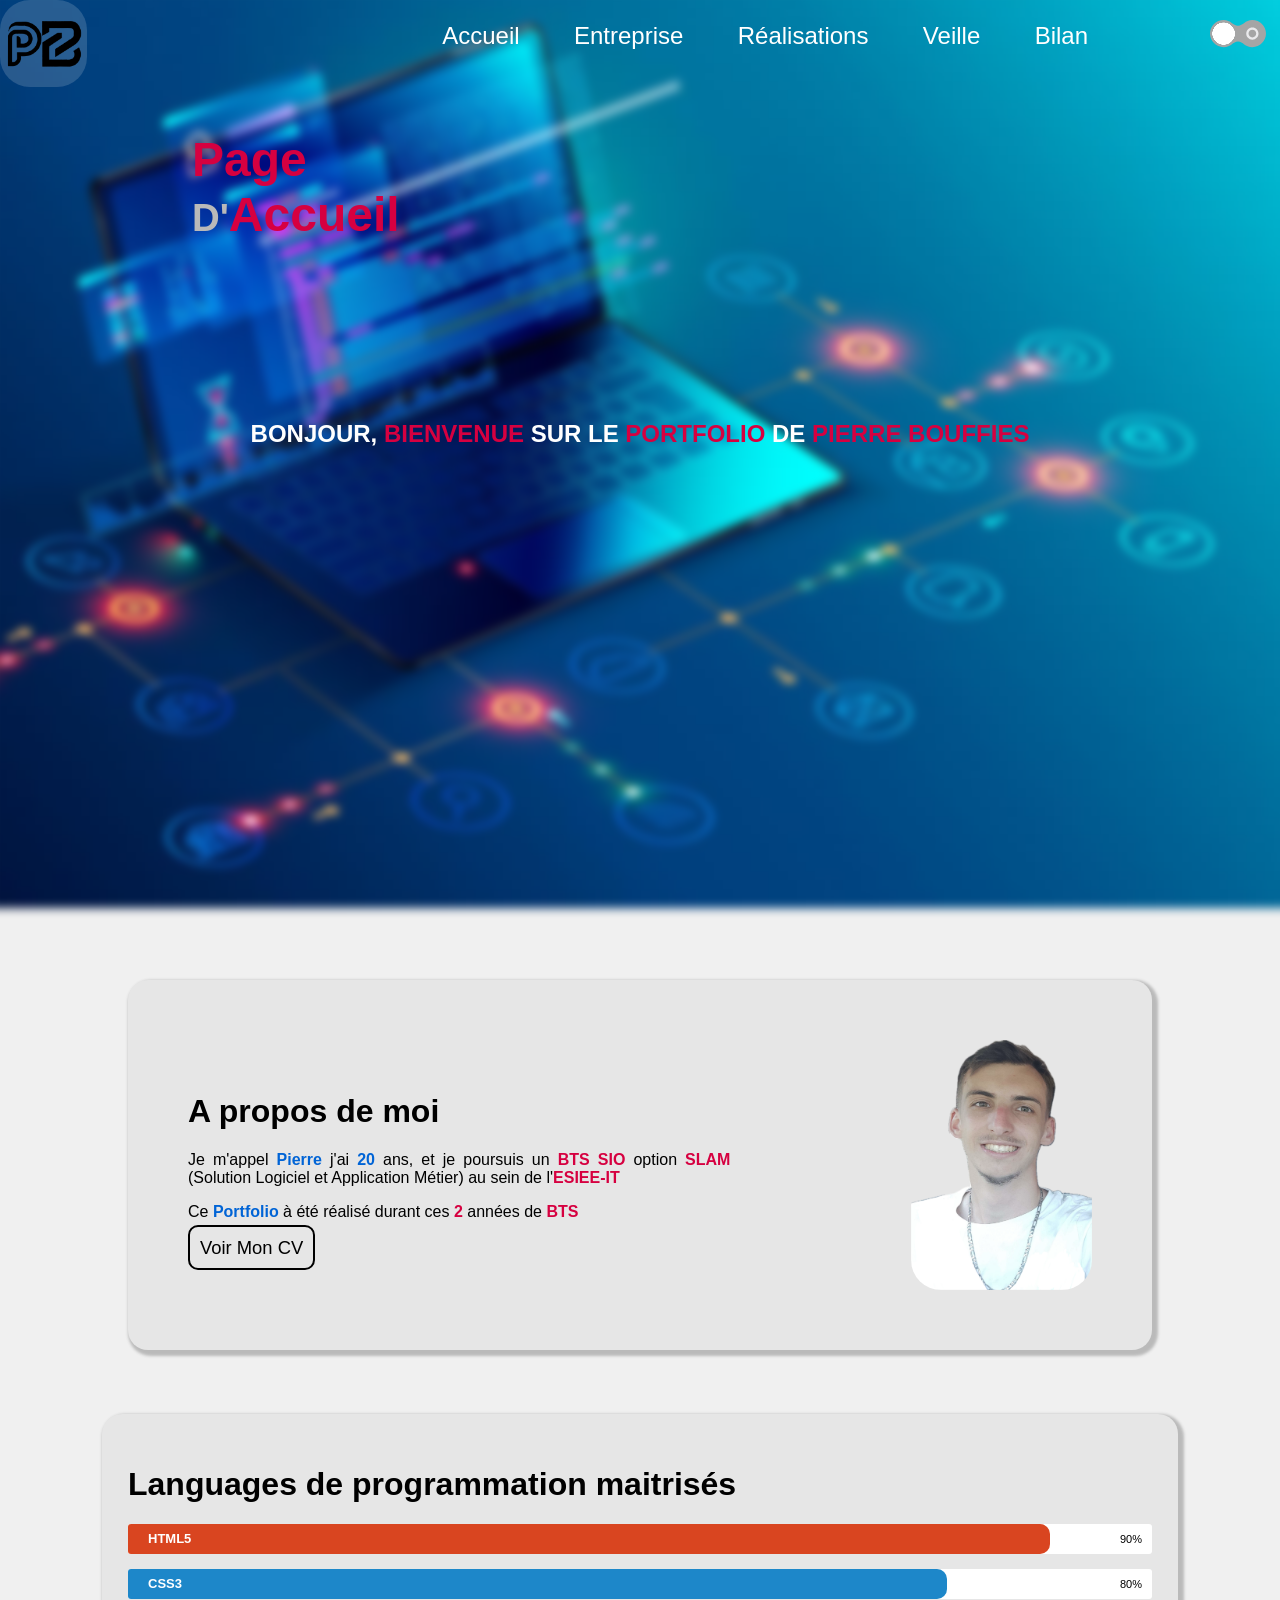
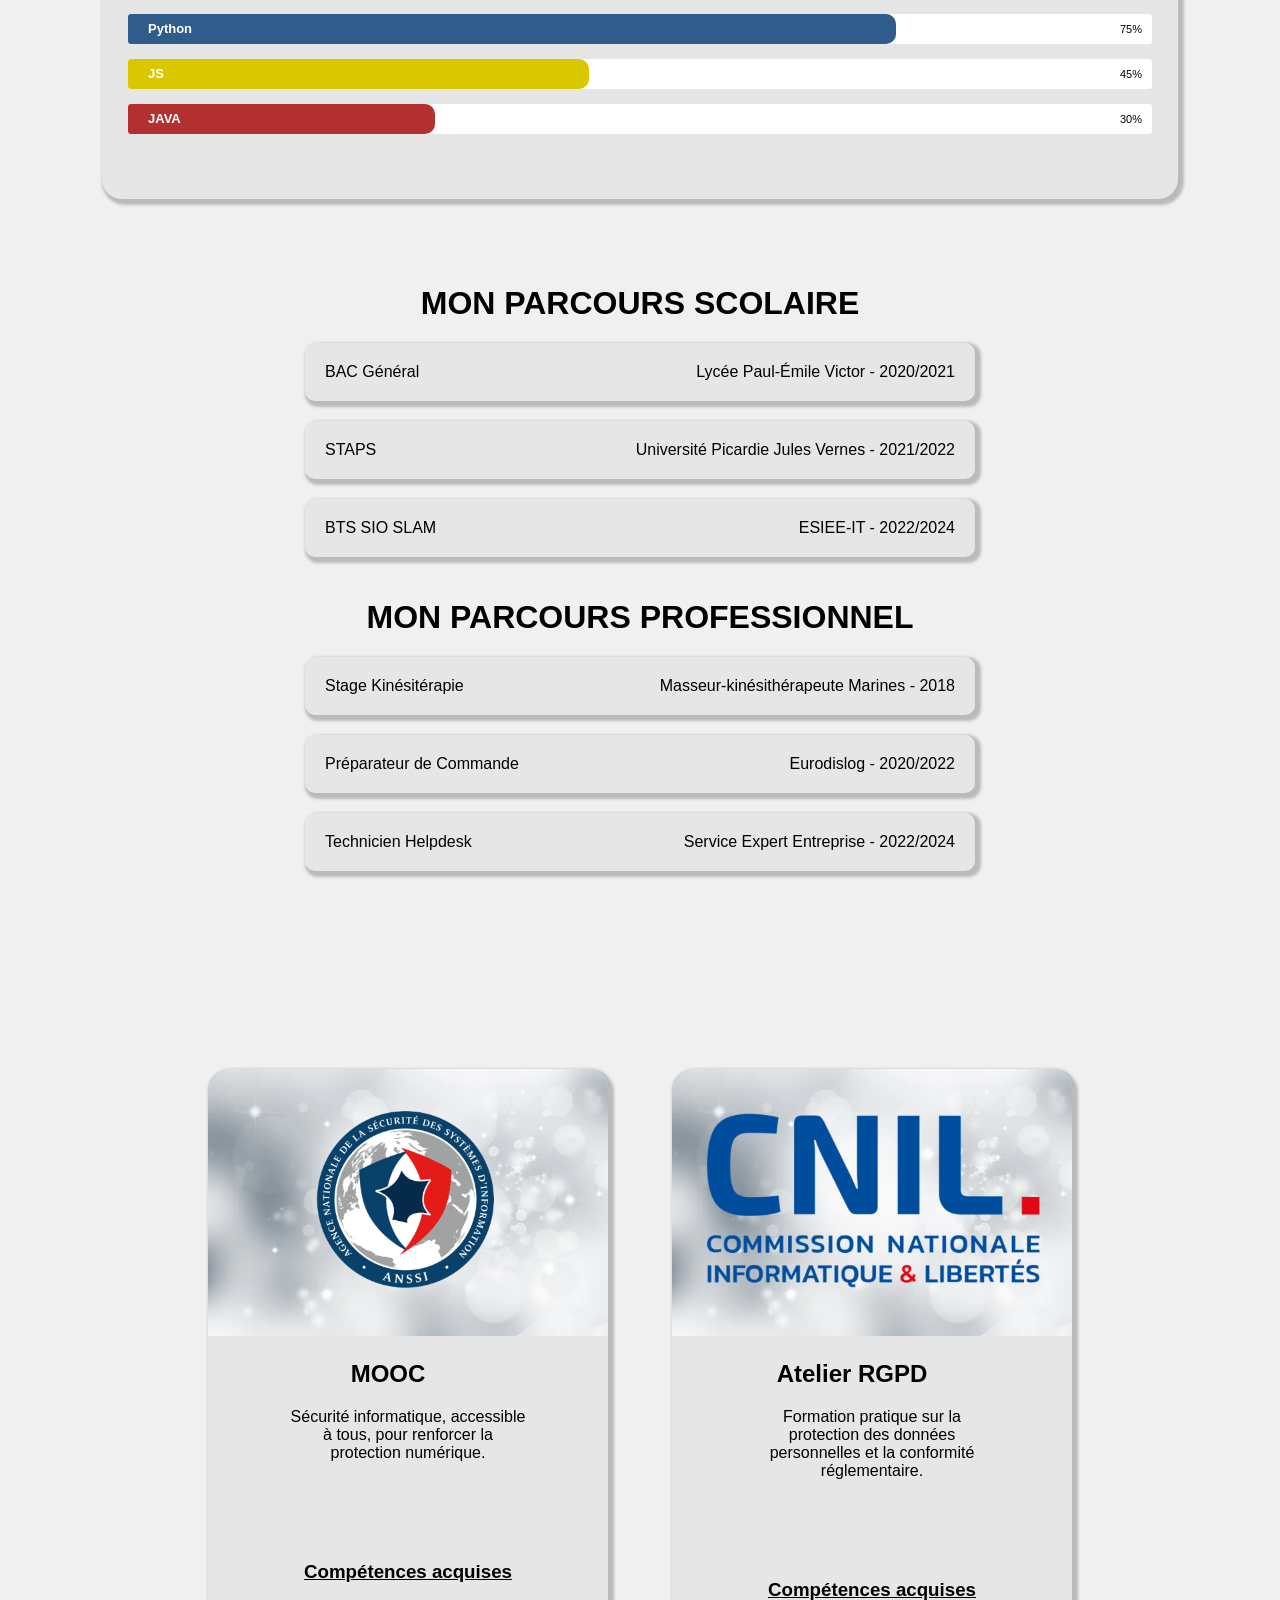
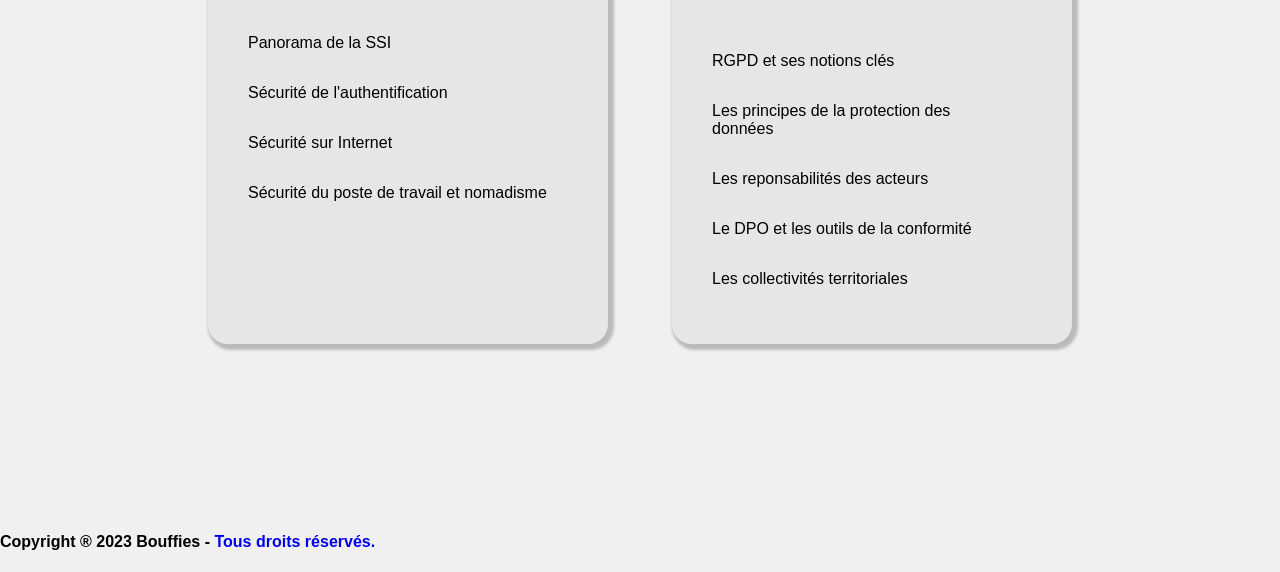
==== commit f5eb37db: "trie réalisation" ====
--- a/index.html
+++ b/index.html
@@ -86,81 +86,85 @@
             </div>
         </div>
     </div>
-    
-<a class="toggle-container">
-    <input class="toggle-input" type="checkbox" id="check" onclick="changeStatus()"></input>
-    <svg class="toggle" viewBox="0 0 292 142" xmlns="http://www.w3.org/2000/svg">
-        <path class="toggle-background"
-            d="M71 142C31.7878 142 0 110.212 0 71C0 31.7878 31.7878 0 71 0C110.212 0 119 30 146 30C173 30 182 0 221 0C260 0 292 31.7878 292 71C292 110.212 260.212 142 221 142C181.788 142 173 112 146 112C119 112 110.212 142 71 142Z" />
-        <rect class="toggle-icon on" x="64" y="39" width="12" height="64" rx="6" />
-        <path class="toggle-icon off" fill-rule="evenodd"
-            d="M221 91C232.046 91 241 82.0457 241 71C241 59.9543 232.046 51 221 51C209.954 51 201 59.9543 201 71C201 82.0457 209.954 91 221 91ZM221 103C238.673 103 253 88.6731 253 71C253 53.3269 238.673 39 221 39C203.327 39 189 53.3269 189 71C189 88.6731 203.327 103 221 103Z" />
-        <g filter="url('#goo')">
-            <rect class="toggle-circle-center" x="13" y="42" width="116" height="58" rx="29" fill="#fff" />
-            <rect class="toggle-circle left" x="14" y="14" width="114" height="114" rx="58" fill="#fff" />
-            <rect class="toggle-circle right" x="164" y="14" width="114" height="114" rx="58" fill="#fff" />
-        </g>
-        <filter id="goo">
-            <feGaussianBlur in="SourceGraphic" result="blur" stdDeviation="10" />
-            <feColorMatrix in="blur" mode="matrix" values="1 0 0 0 0  0 1 0 0 0  0 0 1 0 0  0 0 0 18 -7" result="goo" />
-        </filter>
-    </svg>
-</a>
-<a class="page">
-    <h1 class="mot-page">Page <br><span class="mot_de">D'</span>Accueil</h1>
-</a>
-
-
-<div class="background-menu">
-    <div class="titre">
-        <div>
-            <a href="index.html"><img id="picture" class="logo" src="IMG/logo/logo_sans-fond-noir.png">
-        </div>
-    </div>
-    <div class="menu">
-        <div class="menu-titre">
-            <li class="lien"><a href="index.html"><i class="fa-solid fa-house" href="index.html"></i> Accueil</a>
-            </li>
-            <li class="lien-mobile"><a href="index.html"><i class="fa-solid fa-house" href="index.html"></i></a>
-            </li>
-        </div>
-        <div class="menu-titre">
-            <li class="lien"><a href="entreprise.html"><i class="fa-solid fa-building" href="entreprise.html"></i>
-                    Entreprise</a></li>
-            <li class="lien-mobile"><a href="entreprise.html"><i class="fa-solid fa-building" href="entreprise.html"></i></a>
-            </li>
-
-        </div>
-        <div class="menu-titre">
-            <li class="lien"><a href="realisation.html"><i class="fa-solid fa-pen-to-square"
-                        href="realisation.html"></i> Réalisations</a></li>
-            <li class="lien-mobile"><a href="realisation.html"><i class="fa-solid fa-pen-to-square"
-                        href="realisation.html"></i></a></li>
-        </div>
-        <div class="menu-titre">
-            <li class="lien"><a href="veille.html"><i class="fa-solid fa-lightbulb" href="veille.html"></i>
-                    Veille</a></li>
-            <li class="lien-mobile"><a href="veille.html"><i class="fa-solid fa-lightbulb" href="veille.html"></i></a>
-            </li>
-        </div>
-        <div class="menu-titre">
-            <li class="lien"><a href="bilan.html"><i class="fa-solid fa-chart-simple" href="bilan.html"></i>
-                    Bilan</a></li>
-            <li class="lien-mobile"><a href="bilan.html"><i class="fa-solid fa-chart-simple" href="bilan.html"></i></a>
-            </li>
-        </div>
-    </div>
-</div>
-
-<div class="typing">
-    <section>
-        <h2 class="typing_effect"></h2>
-    </section>
-</div>
-
-<img class="background-image" src="IMG/coding.jpg">
-
-<div class="espace"></div>
+
+    <a class="toggle-container">
+        <input class="toggle-input" type="checkbox" id="check" onclick="changeStatus()"></input>
+        <svg class="toggle" viewBox="0 0 292 142" xmlns="http://www.w3.org/2000/svg">
+            <path class="toggle-background"
+                d="M71 142C31.7878 142 0 110.212 0 71C0 31.7878 31.7878 0 71 0C110.212 0 119 30 146 30C173 30 182 0 221 0C260 0 292 31.7878 292 71C292 110.212 260.212 142 221 142C181.788 142 173 112 146 112C119 112 110.212 142 71 142Z" />
+            <rect class="toggle-icon on" x="64" y="39" width="12" height="64" rx="6" />
+            <path class="toggle-icon off" fill-rule="evenodd"
+                d="M221 91C232.046 91 241 82.0457 241 71C241 59.9543 232.046 51 221 51C209.954 51 201 59.9543 201 71C201 82.0457 209.954 91 221 91ZM221 103C238.673 103 253 88.6731 253 71C253 53.3269 238.673 39 221 39C203.327 39 189 53.3269 189 71C189 88.6731 203.327 103 221 103Z" />
+            <g filter="url('#goo')">
+                <rect class="toggle-circle-center" x="13" y="42" width="116" height="58" rx="29" fill="#fff" />
+                <rect class="toggle-circle left" x="14" y="14" width="114" height="114" rx="58" fill="#fff" />
+                <rect class="toggle-circle right" x="164" y="14" width="114" height="114" rx="58" fill="#fff" />
+            </g>
+            <filter id="goo">
+                <feGaussianBlur in="SourceGraphic" result="blur" stdDeviation="10" />
+                <feColorMatrix in="blur" mode="matrix" values="1 0 0 0 0  0 1 0 0 0  0 0 1 0 0  0 0 0 18 -7"
+                    result="goo" />
+            </filter>
+        </svg>
+    </a>
+    <a class="page">
+        <h1 class="mot-page">Page <br><span class="mot_de">D'</span>Accueil</h1>
+    </a>
+
+
+    <div class="background-menu">
+        <div class="titre">
+            <div>
+                <a href="index.html"><img id="picture" class="logo" src="IMG/logo/logo_sans-fond-noir.png">
+            </div>
+        </div>
+        <div class="menu">
+            <div class="menu-titre">
+                <li class="lien"><a href="index.html"><i class="fa-solid fa-house" href="index.html"></i> Accueil</a>
+                </li>
+                <li class="lien-mobile"><a href="index.html"><i class="fa-solid fa-house" href="index.html"></i></a>
+                </li>
+            </div>
+            <div class="menu-titre">
+                <li class="lien"><a href="entreprise.html"><i class="fa-solid fa-building" href="entreprise.html"></i>
+                        Entreprise</a></li>
+                <li class="lien-mobile"><a href="entreprise.html"><i class="fa-solid fa-building"
+                            href="entreprise.html"></i></a>
+                </li>
+
+            </div>
+            <div class="menu-titre">
+                <li class="lien"><a href="realisation.html"><i class="fa-solid fa-pen-to-square"
+                            href="realisation.html"></i> Réalisations</a></li>
+                <li class="lien-mobile"><a href="realisation.html"><i class="fa-solid fa-pen-to-square"
+                            href="realisation.html"></i></a></li>
+            </div>
+            <div class="menu-titre">
+                <li class="lien"><a href="veille.html"><i class="fa-solid fa-lightbulb" href="veille.html"></i>
+                        Veille</a></li>
+                <li class="lien-mobile"><a href="veille.html"><i class="fa-solid fa-lightbulb"
+                            href="veille.html"></i></a>
+                </li>
+            </div>
+            <div class="menu-titre">
+                <li class="lien"><a href="bilan.html"><i class="fa-solid fa-chart-simple" href="bilan.html"></i>
+                        Bilan</a></li>
+                <li class="lien-mobile"><a href="bilan.html"><i class="fa-solid fa-chart-simple"
+                            href="bilan.html"></i></a>
+                </li>
+            </div>
+        </div>
+    </div>
+
+    <div class="typing">
+        <section>
+            <h2 class="typing_effect"></h2>
+        </section>
+    </div>
+
+    <img class="background-image" src="IMG/coding.jpg">
+
+    <div class="espace"></div>
 
 
     <div class="bloc">
@@ -176,11 +180,12 @@
                     l'<span class="mot_important">ESIEE-IT</span></p>
                 <p class="paragraphe">Ce <span class="mot_speciaux">Portfolio</span> à été réalisé durant ces <span
                         class="mot_important">2</span> années de <span class="mot_important">BTS</span></p>
-                <a class="cv" target="blink" href="IMG/realisation/nozama/cahier_des_charges.md"><i
+                <a class="cv" target="blink" href="IMG/index/CV_BOUFFIES_Pierre_BTS_SIO_SLAM.pdf"><i
                         class="fa-solid fa-eye"></i>Voir Mon CV</a>
             </div>
             <img class="photoID" src="IMG/index/photoID.png">
         </div>
+
 
 
         <!-- begin section -->
@@ -345,7 +350,7 @@
             </div>
         </div>
     </footer>
-    <!-- <h4>Copyright ® 2023 Bouffies - <a href="mentionslegales.html">Tous droits réservés.</a></h4> -->
+    <h4>Copyright ® 2023 Bouffies - <a href="mentionslegales.html">Tous droits réservés.</a></h4>
 
 </body>
 
--- a/CSS/index.css
+++ b/CSS/index.css
@@ -431,6 +431,17 @@
 }
 
 
+.mentions_legales {
+    background-color: rgb(230, 230, 230);
+    text-align: justify;
+    z-index: 1;
+    margin-right: 10%;
+    margin-left: 10%;
+    box-shadow: 3px 3px 3px 3px rgb(186, 186, 186);
+    border-radius: 20px;
+    padding: 60px;
+}
+
 @media screen and (max-width: 765px) {
 
 
--- a/CSS/common.css
+++ b/CSS/common.css
@@ -94,6 +94,13 @@
     .espace {
         background-color: #0a0a0a3a;
         margin-top: 58%;
+    }
+}
+
+@media screen and (max-width: 765px) {
+    .espace {
+        background-color: #0a0a0a3a;
+        margin-top: 100%;
     }
 }
 
@@ -154,7 +161,6 @@
     filter: blur(5px);
     top: -10px;
     left: -10px;
-    /* margin-bottom: 10%; */
     width: 102%;
     height: 102%;
     z-index: -1;
@@ -343,7 +349,7 @@
     top: 20px;
     --inactive-color: #a5a5a5;
     position: fixed;
-    z-index: 10;
+    z-index: 9;
     aspect-ratio: 292 / 142;
     height: em(30px);
     background-color: transparent;
@@ -485,7 +491,8 @@
         height: 70px;
         background-color: transparent;
         display: flex;
-        justify-content: center;
+        justify-content: left;
+        margin-right: 40%;
         align-items: center;
         gap: 10%;
         list-style: none;
@@ -527,166 +534,19 @@
     }
 
 
-    .background-image {
-        position: absolute;
-        filter: blur(5px);
-        top: -10px;
-        left: -10px;
-        width: 105%;
-        height: 105%;
-        z-index: -1;
-        object-fit: cover;
-        overflow-x: hidden;
-        scrollbar-width: 100%;
-
-    }
-
-
-    .projet_details_show {
-        position: fixed;
-        background: rgb(230, 230, 230);
-        border-radius: 10px;
-        box-shadow: 3px 3px 3px 3px rgb(206, 206, 206);
-        display: wrap;
-        flex-wrap: wrap;
-        padding: 0px;
-        height: 75%;
-        overflow:auto;
-        z-index: 10;
-        border : solid 50px rgb(230, 230, 230)
-    }
-
-    .detail_projet{
-        display : flex;
-        justify-content: space-around;
-    }
+    .typing {
+        margin-top: 300px;
+        width: 97%;
+    }
+
+    .typing_effect {
+        animation-name: none;
+        overflow: auto;
+        white-space: wrap;
+        font-size: medium;
+        text-align: center;
+    }
+
     
-    .liste{
-        list-style: none;
-    }
-    
-    
-    
-    .titre_projet_detail{
-        display: flex;
-        justify-content: center;
-    }
-    .img_paragraphe_detail{
-        display: flex;
-        justify-content: center;
-        flex-wrap: wrap;
-        align-items: center;
-        gap : 2%;
-    }
-    
-    
-    
-    
-    .img_paragraphe_detail .paragraphe{
-        text-align: justify;
-    }
-    .img_paragraphe_detail .image{
-        position: relative;
-        margin: 5%;
-        border-radius: 20px;
-        width:35%;
-    }
-    
-    
-    
-    
-    
-    .img_paragraphe_detail .paragraphe2{
-        text-align: justify;
-    }
-    .img_paragraphe_detail .image2{
-        position: relative;
-        margin: 5%;
-        border-radius: 20px;
-        width:60%;
-    }
-    
-    
-    
-    
-    
-    .img_paragraphe_detail .paragraphe3{
-        text-align: justify;
-    }
-    .img_paragraphe_detail .image3{
-        position: relative;
-        margin: 5%;
-        border-radius: 20px;
-        width:60%;
-    }
-    
-    
-    
-    
-    
-    .img_paragraphe_detail .paragraphe4{
-        text-align: justify;
-    }
-    .img_paragraphe_detail .image4{
-        position: relative;
-        margin: 5%;
-        border-radius: 20px;
-        width:60%;  
-    }
-    
-    
-    
-    
-    
-    .img_paragraphe_detail .paragraphe5{
-        text-align: justify;
-    }
-    .img_paragraphe_detail .image5{
-        position: relative;
-        margin: 5%;
-        border-radius: 20px;
-        width:60%;  
-    }
-    
-    
-    
-    
-    
-    .img_paragraphe_detail .paragraphe6{
-        text-align: justify;
-    }
-    .img_paragraphe_detail .image6{
-        position: relative;
-        margin: 5%;
-        border-radius: 20px;
-        width:60%;  
-    }
-    
-    
-    
-    
-    
-    .img_paragraphe_detail .paragraphe7{
-        text-align: justify;
-    }
-    .img_paragraphe_detail .image7{
-        position: relative;
-        margin: 5%;
-        border-radius: 20px; 
-        width:60%;
-    }
-    
-    
-    
-    
-    .img_paragraphe_detail .paragraphe8{
-        text-align: justify;
-    }
-    .img_paragraphe_detail .image8{
-        position: relative;
-        margin: 5%;
-        border-radius: 20px;
-        width:60%;
-    }
 
 }
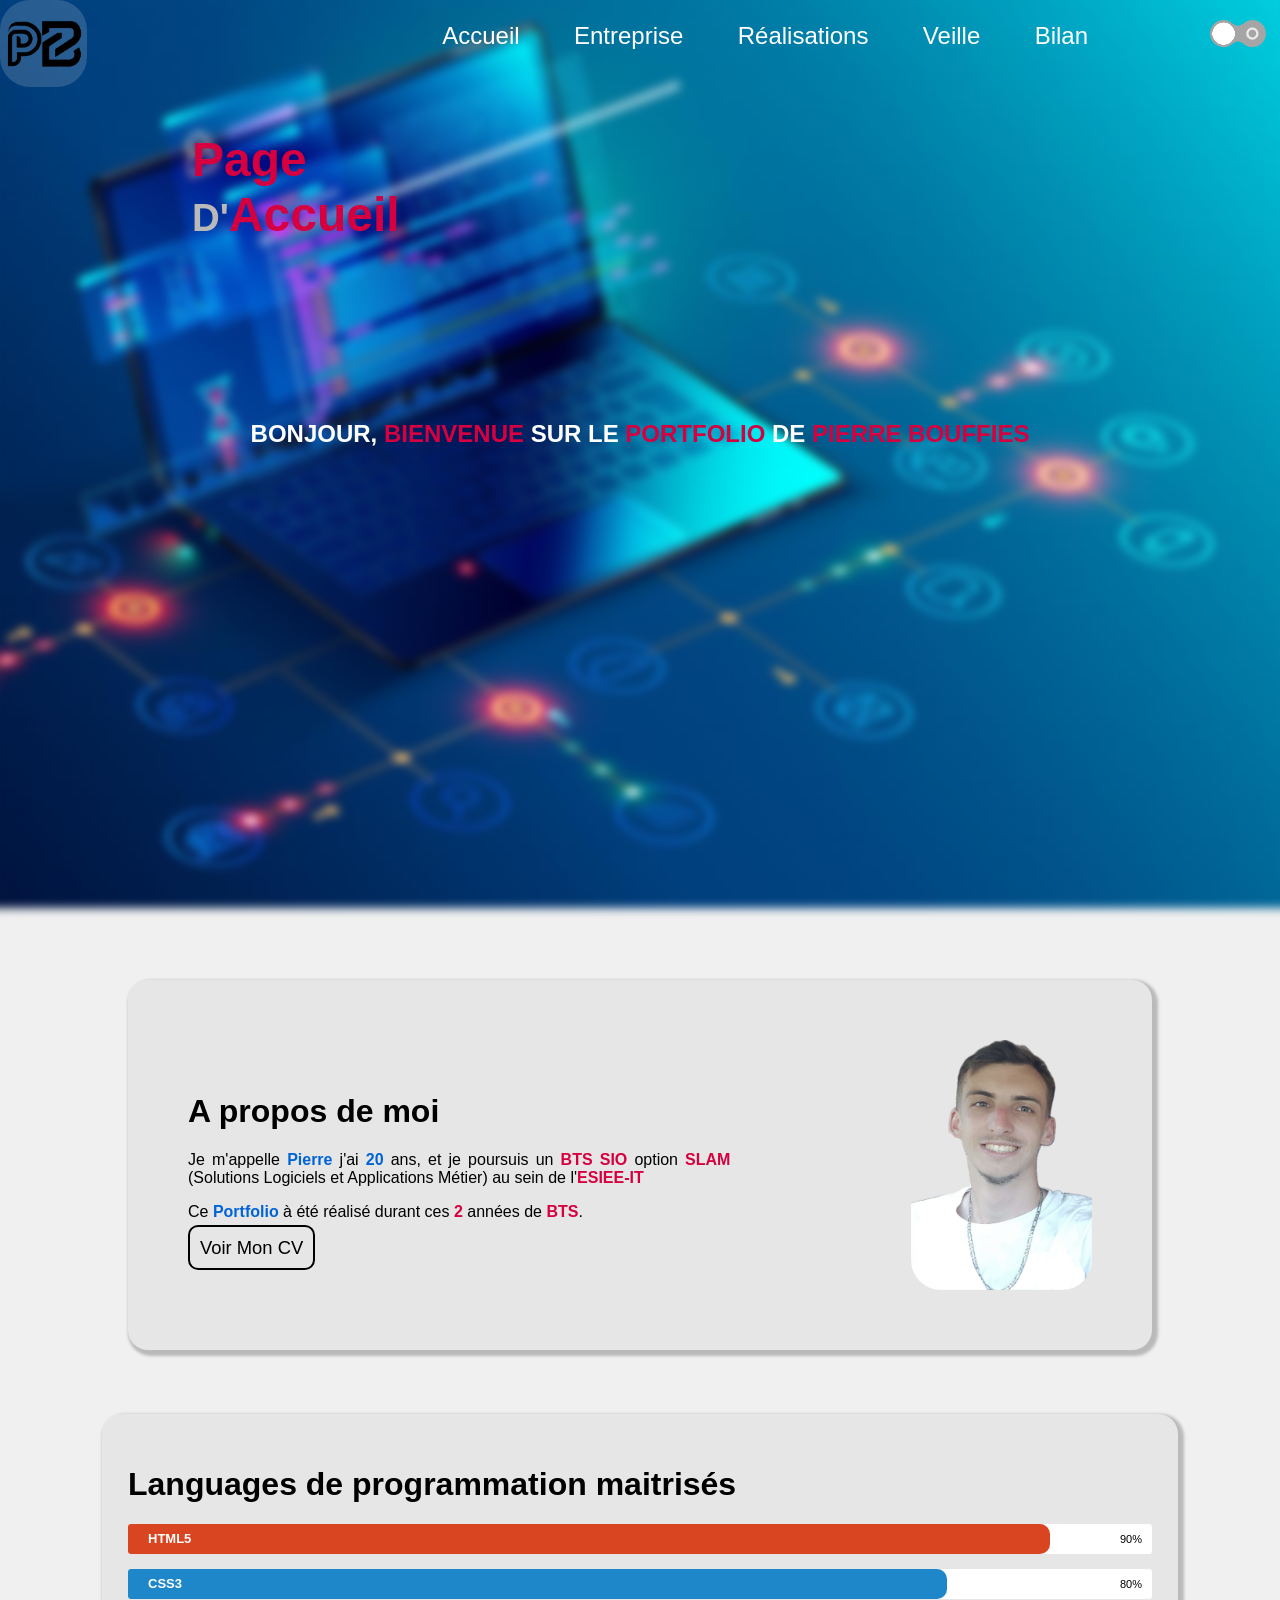
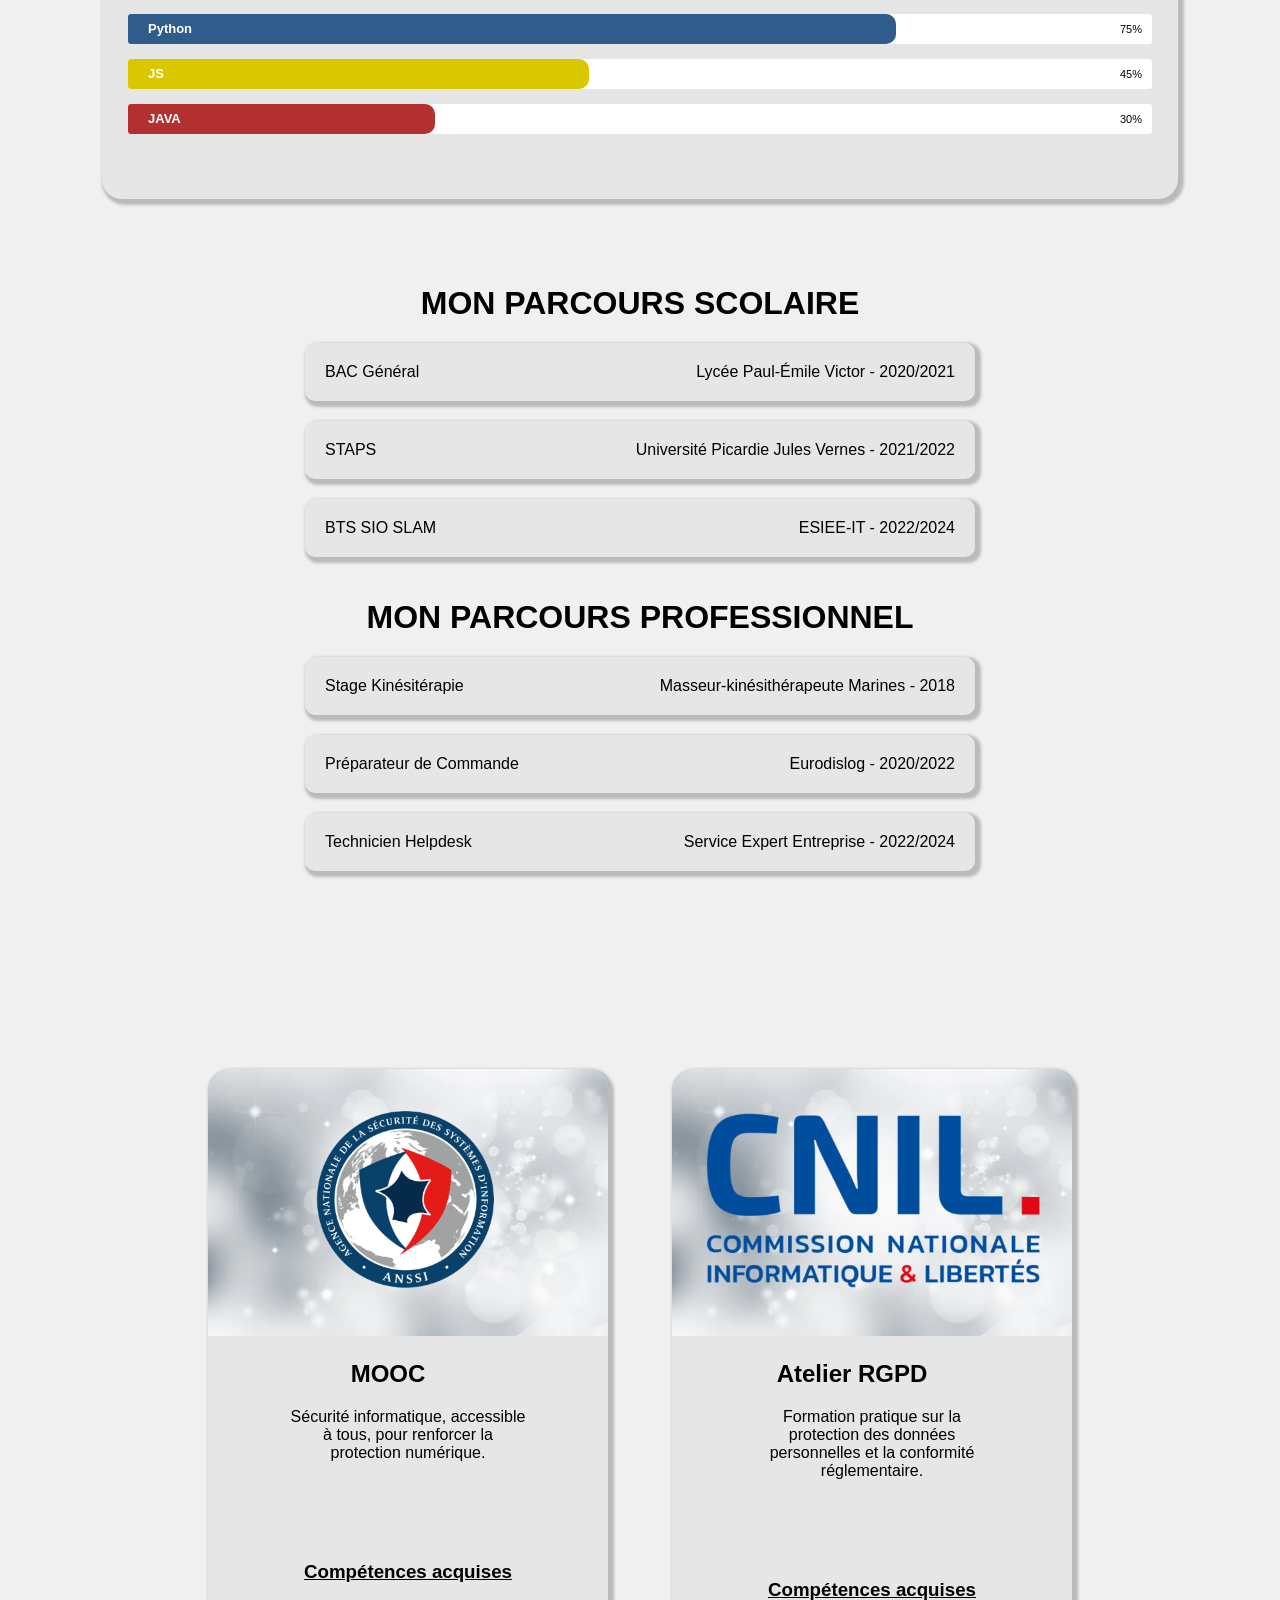
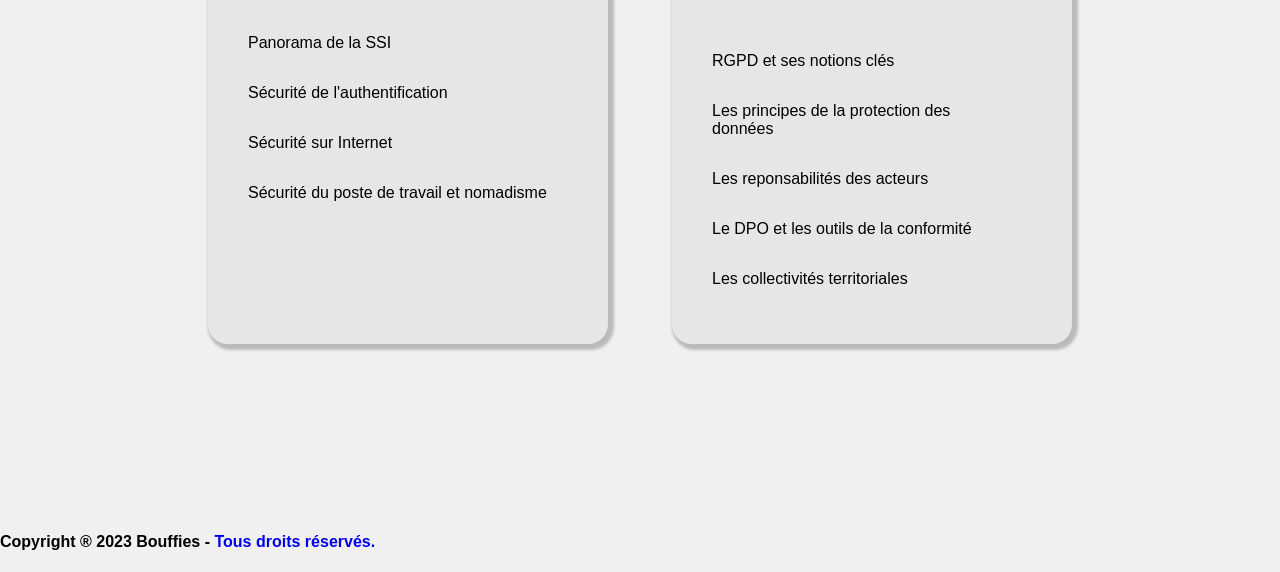
==== commit 70b5e90a: "bilan" ====
--- a/index.html
+++ b/index.html
@@ -172,14 +172,14 @@
         <div class="presentation_moi">
             <div class="text_presentation">
                 <h1 class="titre">A propos de moi</h1>
-                <p class="paragraphe">Je m'appel <span class="mot_speciaux">Pierre</span> j'ai <span
+                <p class="paragraphe">Je m'appelle <span class="mot_speciaux">Pierre</span> j'ai <span
                         class="mot_speciaux">20</span> ans, et je poursuis un <span class="mot_important">BTS
                         SIO</span>
-                    option <span class="mot_important">SLAM</span> (Solution Logiciel et Application Métier) au sein
+                    option <span class="mot_important">SLAM</span> (Solutions Logiciels et Applications Métier) au sein
                     de
                     l'<span class="mot_important">ESIEE-IT</span></p>
                 <p class="paragraphe">Ce <span class="mot_speciaux">Portfolio</span> à été réalisé durant ces <span
-                        class="mot_important">2</span> années de <span class="mot_important">BTS</span></p>
+                        class="mot_important">2</span> années de <span class="mot_important">BTS</span>.</p>
                 <a class="cv" target="blink" href="IMG/index/CV_BOUFFIES_Pierre_BTS_SIO_SLAM.pdf"><i
                         class="fa-solid fa-eye"></i>Voir Mon CV</a>
             </div>
